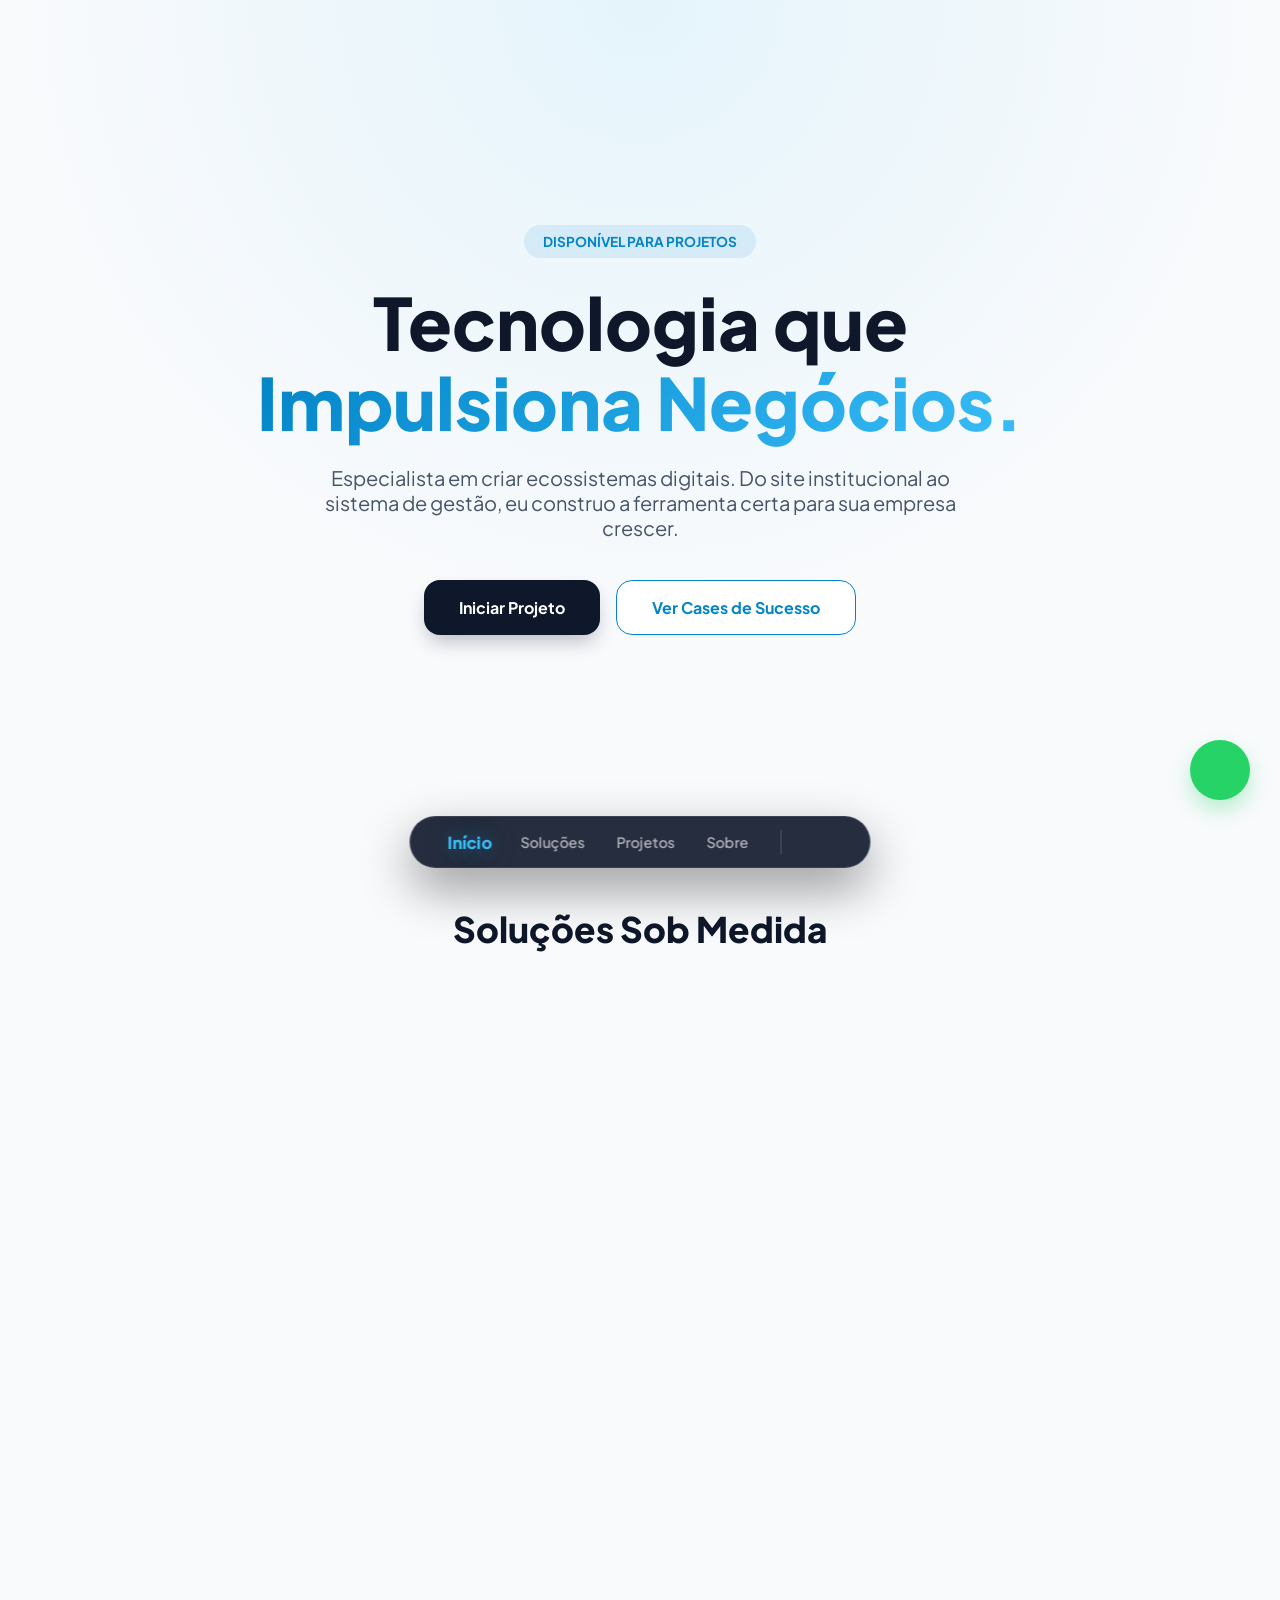
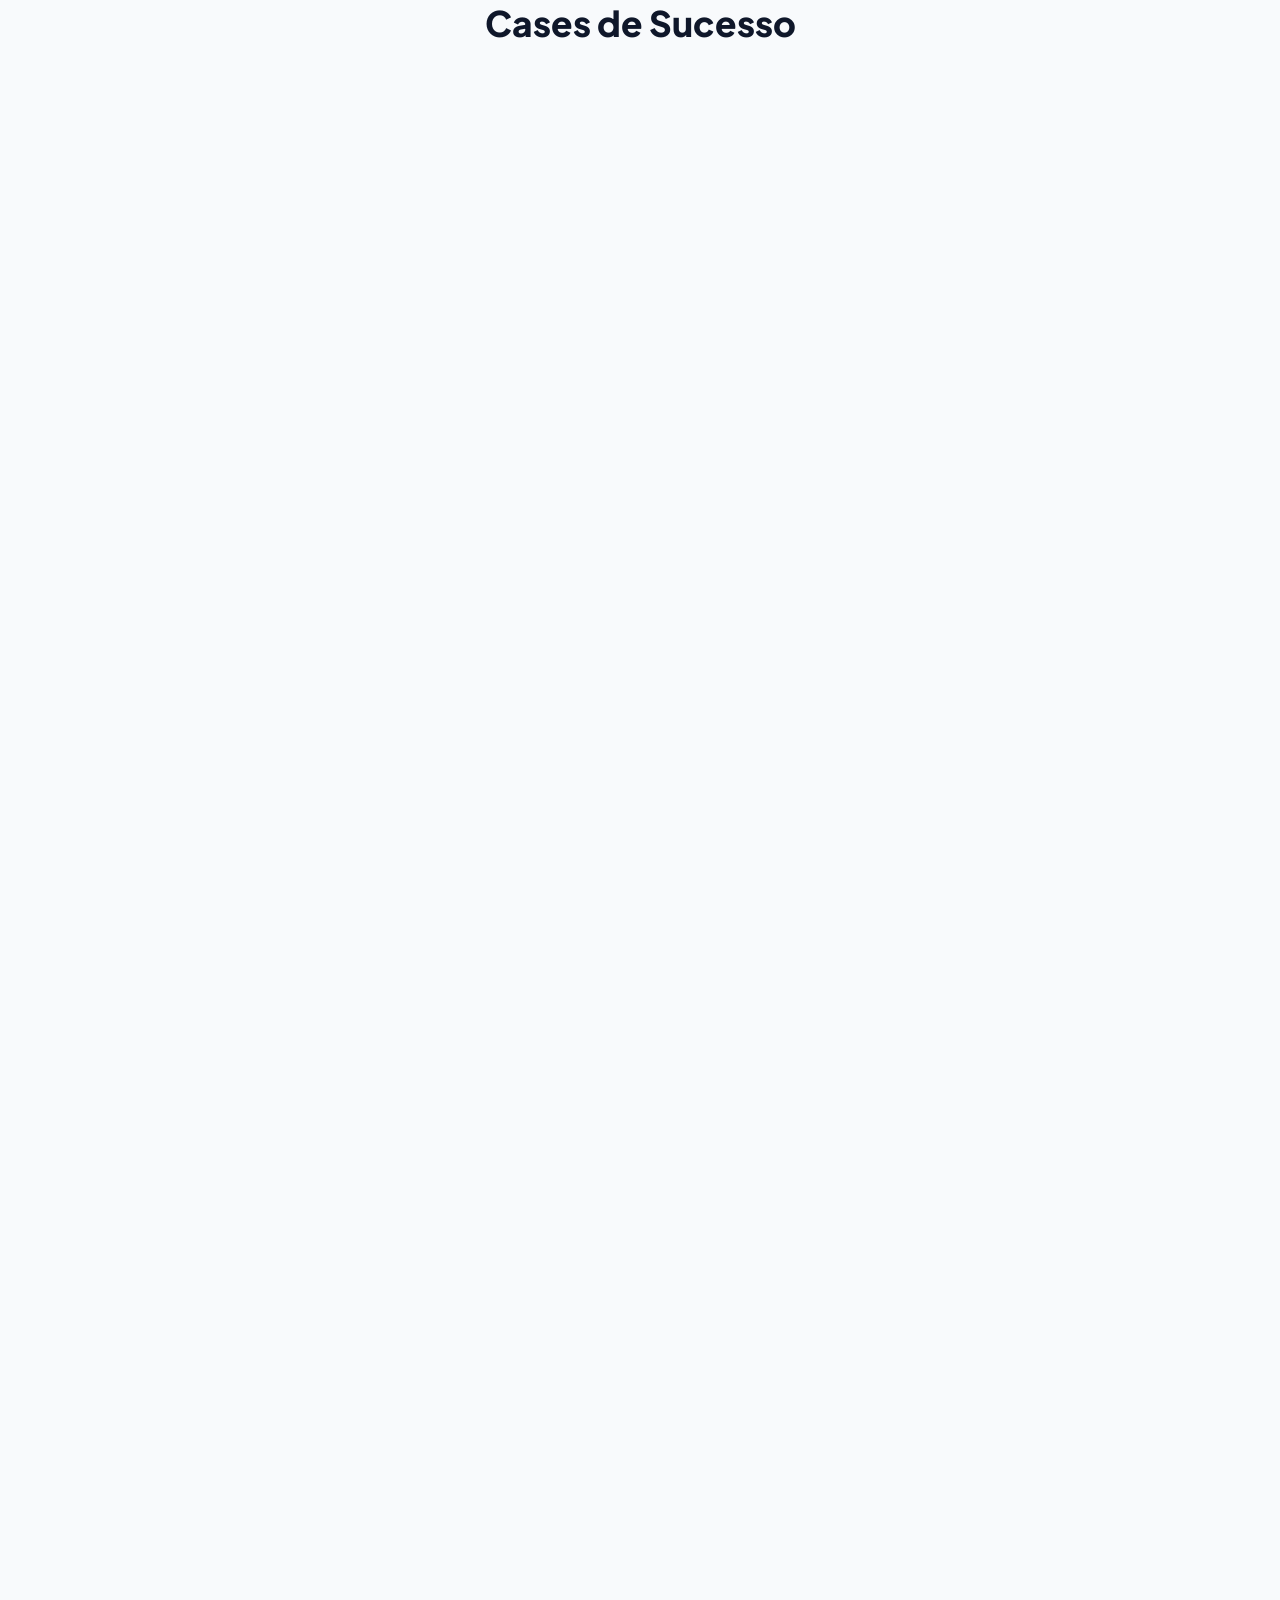
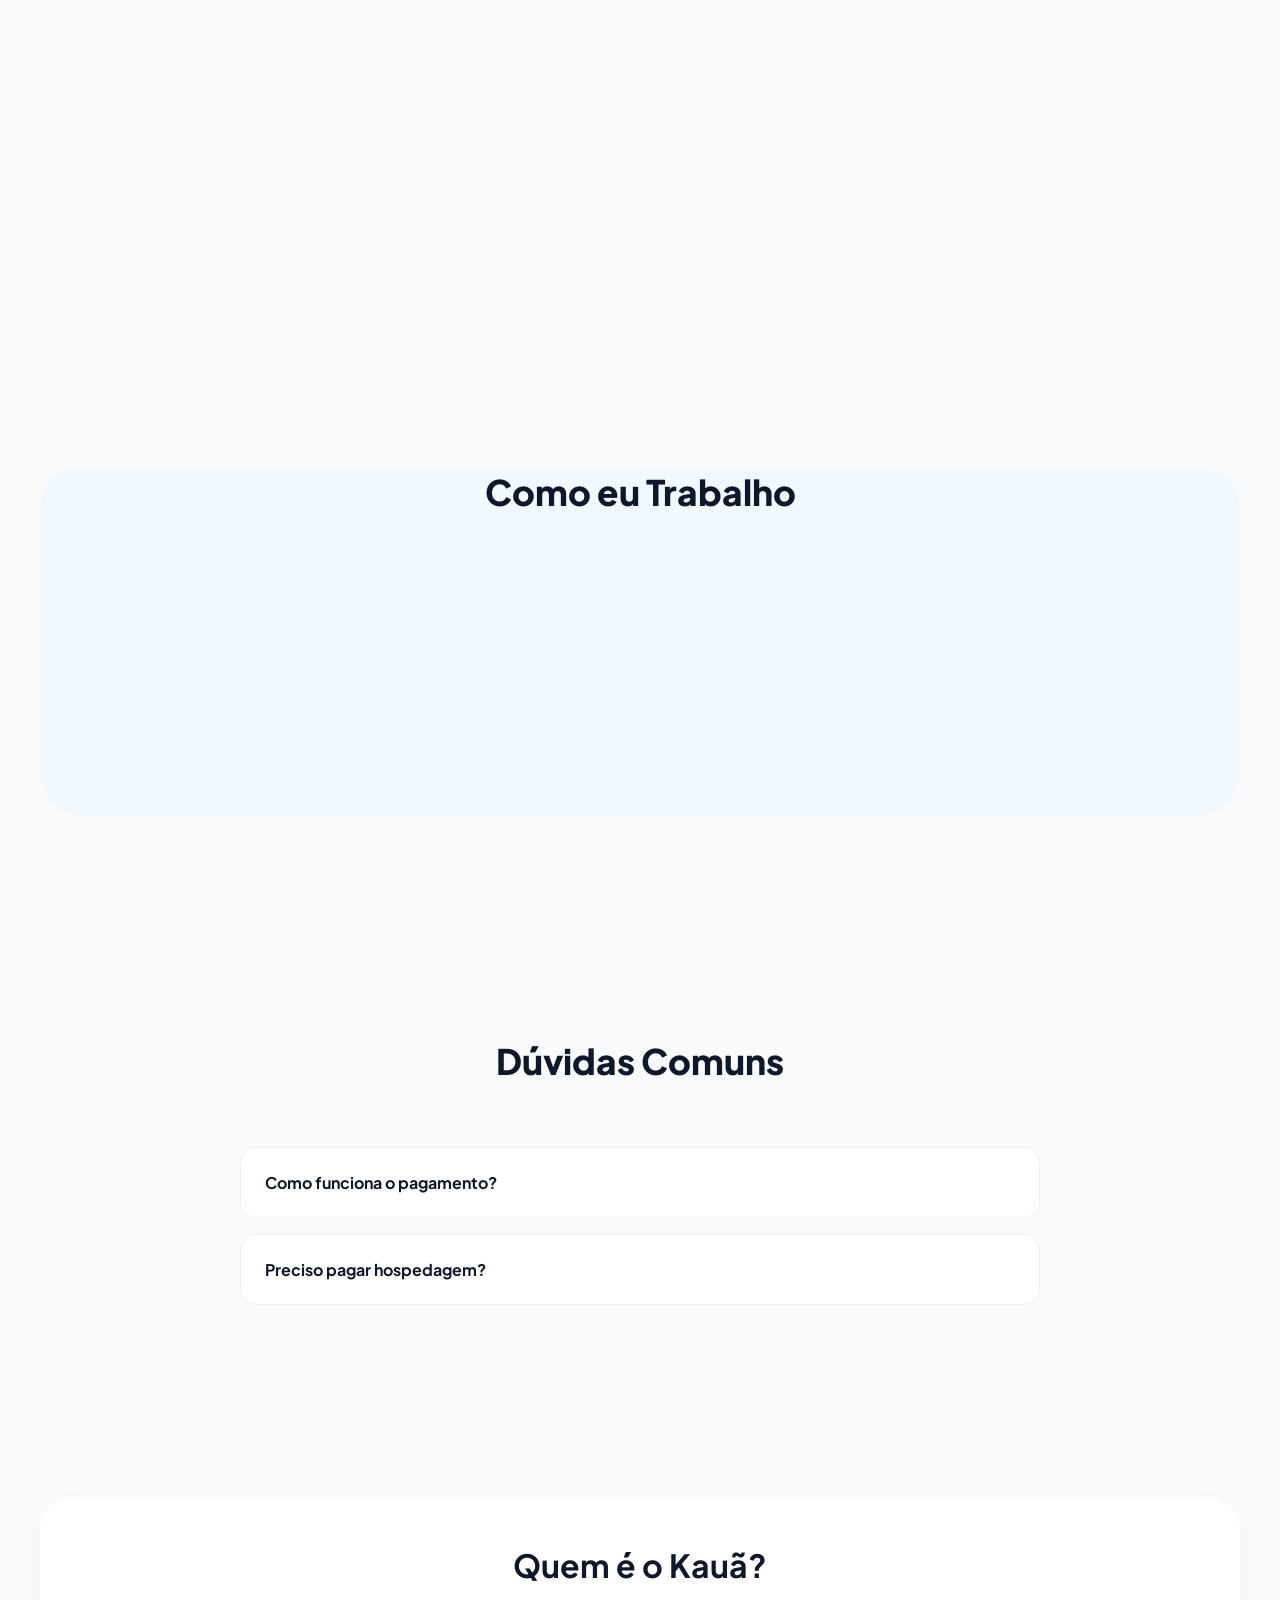
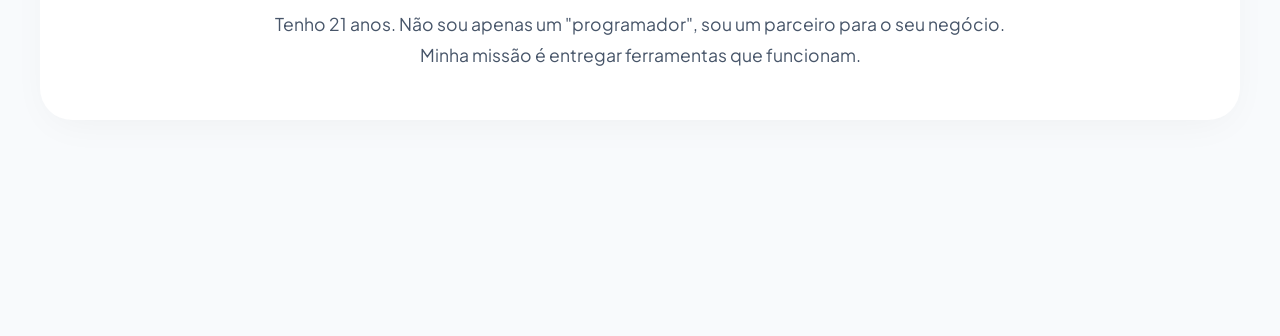
==== index.html @ 6e7abf52 "Add files via upload" ====
<!DOCTYPE html>
<html lang="pt-br">
<head>
    <meta charset="UTF-8">
    <meta name="viewport" content="width=device-width, initial-scale=1.0, maximum-scale=1.0, user-scalable=no">
    <meta name="robots" content="noindex, nofollow">
    <title>Kauã Alves | Soluções Digitais</title>
    
    <link rel="icon" href='data:image/svg+xml,<svg xmlns="http://www.w3.org/2000/svg" viewBox="0 0 100 100"><rect width="100" height="100" rx="20" fill="%230284c7"/><text x="50" y="50" dy=".35em" text-anchor="middle" font-family="sans-serif" font-weight="800" font-size="70" fill="white">K</text></svg>'>
    
    <link rel="preconnect" href="https://fonts.googleapis.com">
    <link rel="preconnect" href="https://fonts.gstatic.com" crossorigin>
    <link href="https://fonts.googleapis.com/css2?family=Plus+Jakarta+Sans:wght@400;500;600;700;800&display=swap" rel="stylesheet">
    
    <script src="https://unpkg.com/lucide@latest"></script>
    <link href="https://unpkg.com/aos@2.3.1/dist/aos.css" rel="stylesheet">
    <script src="https://cdn.jsdelivr.net/npm/sweetalert2@11"></script>

    <style>
        :root {
            /* Cores */
            --primary: #0284c7;       
            --primary-hover: #0369a1;
            --accent: #38bdf8;        
            --dark: #0f172a;          
            --text-body: #475569;     
            --bg-body: #f8fafc;
            --white: #ffffff;
            
            /* UI */
            --radius-xl: 32px;
            --radius-lg: 24px;
            --radius-md: 16px;
            
            /* Efeitos */
            --shadow-card: 0 10px 40px -10px rgba(2, 132, 199, 0.08);
            --ease-elastic: cubic-bezier(0.34, 1.56, 0.64, 1);
        }

        /* Fixes Globais */
        div:where(.swal2-container) { z-index: 99999 !important; }
        .modal-overlay { z-index: 9999 !important; }
        * { margin: 0; padding: 0; box-sizing: border-box; -webkit-tap-highlight-color: transparent; font-family: 'Plus Jakarta Sans', sans-serif; }
        html { scroll-behavior: smooth; font-size: 16px; }
        body { background-color: var(--bg-body); color: var(--dark); overflow-x: hidden; padding-bottom: 120px; }

        /* --- DOCK MENU (DESKTOP) --- */
        .nav-dock {
            position: fixed; bottom: 2rem; left: 50%; transform: translateX(-50%);
            background: rgba(15, 23, 42, 0.9); backdrop-filter: blur(20px);
            padding: 0.8rem 2.5rem; border-radius: 100px;
            display: flex; gap: 2rem; align-items: center;
            box-shadow: 0 20px 50px rgba(0,0,0,0.4);
            z-index: 1000; border: 1px solid rgba(255,255,255,0.1);
            transition: all 0.3s ease;
        }
        .nav-group { display: flex; align-items: center; gap: 2rem; }
        
        /* Grupo de Links (Desktop) */
        .nav-links-group { display: flex; gap: 2rem; }

        .nav-divider { width: 1px; height: 24px; background: rgba(255,255,255,0.2); }
        
        .nav-item {
            color: rgba(255,255,255,0.6); text-decoration: none; font-weight: 600; font-size: 0.9rem;
            display: flex; flex-direction: column; align-items: center; justify-content: center;
            transition: all 0.4s var(--ease-elastic); cursor: pointer;
        }
        .nav-item.active { color: var(--accent); }
        .nav-item.active span { transform: scale(1.15); font-weight: 800; text-shadow: 0 0 20px rgba(56, 189, 248, 0.5); }
        
        .nav-icon { display: none; margin-bottom: 4px; }
        .nav-text { display: block; }
        .nav-social-group { display: flex; gap: 1rem; }

        .nav-social { font-size: 1.2rem; color: rgba(255,255,255,0.8); transition: 0.3s; display: flex; }
        .nav-social:hover { color: white; transform: translateY(-3px); }

        /* --- HERO --- */
        .hero { 
            min-height: 90vh; display: flex; flex-direction: column; justify-content: center; align-items: center; text-align: center; 
            padding: 100px 2rem 50px; background: radial-gradient(circle at 50% 0%, rgba(56, 189, 248, 0.1) 0%, transparent 60%);
        }
        .hero h1 { font-size: clamp(2.5rem, 6vw, 4.5rem); line-height: 1.1; margin-bottom: 1.5rem; color: var(--dark); font-weight: 800; }
        .hero h1 span { background: linear-gradient(135deg, var(--primary), var(--accent)); -webkit-background-clip: text; -webkit-text-fill-color: transparent; }
        .hero p { font-size: 1.25rem; color: var(--text-body); max-width: 650px; margin: 0 auto 2.5rem; }

        /* --- BOTÕES --- */
        .btn { display: inline-flex; align-items: center; justify-content: center; gap: 10px; padding: 1rem 2.2rem; border-radius: 16px; font-weight: 700; text-decoration: none; transition: all 0.3s var(--ease-elastic); border: none; cursor: pointer; font-size: 1rem; }
        .btn:active { transform: scale(0.95); }
        .btn-primary { background: var(--dark); color: white; box-shadow: 0 10px 20px -5px rgba(15, 23, 42, 0.3); }
        .btn-primary:hover { transform: translateY(-5px); background: #1e293b; }
        .btn-glass { background: white; border: 1px solid var(--primary); color: var(--primary); }
        .btn-glass:hover { background: rgba(2, 132, 199, 0.05); transform: translateY(-5px); }
        .btn-outline { border: 2px solid #e2e8f0; background: transparent; color: var(--text-body); }
        .btn-outline:hover { border-color: var(--primary); color: var(--primary); }
        .btn-full { width: 100%; }

        /* --- LAYOUT --- */
        .container { max-width: 1200px; margin: 0 auto; padding: 0 1.5rem; }
        .section-padding { padding: 6rem 0; }
        .section-title { text-align: center; margin-bottom: 4rem; font-size: 2.2rem; font-weight: 800; color: var(--dark); }

        /* --- CARDS SOLUÇÕES --- */
        .services-grid { display: grid; grid-template-columns: 1fr; gap: 2rem; }
        @media (min-width: 768px) { .services-grid { grid-template-columns: 1fr 1fr; gap: 2.5rem; } }
        .service-card { 
            background: white; padding: 3rem; border-radius: var(--radius-xl); border: 1px solid rgba(0,0,0,0.05); 
            position: relative; overflow: hidden; transition: all 0.4s ease; 
            display: flex; flex-direction: column; height: 100%;
        }
        .service-card:hover { transform: translateY(-10px); box-shadow: var(--shadow-card); border-color: rgba(2, 132, 199, 0.2); }
        .service-icon { width: 70px; height: 70px; background: #f0f9ff; border-radius: 20px; display: flex; align-items: center; justify-content: center; color: var(--primary); margin-bottom: 2rem; }
        .service-card h3 { font-size: 1.6rem; margin-bottom: 1rem; font-weight: 800; }
        .service-card p { color: var(--text-body); line-height: 1.6; margin-bottom: 2.5rem; flex: 1; }
        .service-card .btn { margin-top: auto; }

        /* --- CASES --- */
        .projects-wrapper { display: grid; grid-template-columns: repeat(2, 1fr); gap: 2.5rem; }
        .project-card { background: white; border-radius: var(--radius-lg); overflow: hidden; border: 1px solid rgba(0,0,0,0.05); display: flex; flex-direction: column; transition: 0.3s; height: 100%; }
        .project-card:hover { transform: translateY(-8px); box-shadow: var(--shadow-card); }
        .project-img { height: 280px; width: 100%; object-fit: cover; }
        .project-content { padding: 2.5rem; flex: 1; display: flex; flex-direction: column; }
        .project-category { font-size: 0.75rem; font-weight: 800; text-transform: uppercase; color: var(--primary); margin-bottom: 0.5rem; }
        .project-title { font-size: 1.5rem; font-weight: 700; margin-bottom: 0.8rem; }
        .project-desc { color: var(--text-body); margin-bottom: 2rem; flex: 1; }
        .swipe-hint { display: none; text-align: center; margin-top: 1rem; color: #94a3b8; font-size: 0.9rem; }

        /* --- PROCESSO --- */
        .process-bg { background: #f0f9ff; border-radius: 40px; margin: 2rem auto; width: 100%; }
        .process-steps { display: flex; gap: 3rem; justify-content: center; flex-wrap: wrap; text-align: center; padding: 3rem 1.5rem; }
        .step-item { flex: 1; min-width: 250px; max-width: 300px; padding: 1rem; position: relative; }
        .step-number { font-size: 4rem; font-weight: 900; color: rgba(2, 132, 199, 0.15); line-height: 1; margin-bottom: -1.5rem; position: relative; z-index: 0; }
        .step-content { position: relative; z-index: 1; }
        .step-content h4 { font-size: 1.4rem; font-weight: 700; margin-bottom: 0.5rem; color: var(--dark); }
        .step-content p { color: var(--text-body); font-size: 1rem; line-height: 1.5; }

        /* --- FAQ --- */
        .faq-grid { max-width: 800px; margin: 0 auto; display: grid; gap: 1rem; }
        .faq-item { background: white; border-radius: 16px; padding: 1.5rem; border: 1px solid rgba(0,0,0,0.05); cursor: pointer; transition: 0.3s; }
        .faq-item:hover { border-color: var(--primary); }
        .faq-answer { display: none; margin-top: 1rem; padding-top: 1rem; border-top: 1px solid #f1f5f9; color: var(--text-body); }
        .faq-item.active .faq-answer { display: block; animation: slideDown 0.3s ease; }
        @keyframes slideDown { from { opacity: 0; transform: translateY(-10px); } to { opacity: 1; transform: translateY(0); } }

        /* Whatsapp Float */
        .whatsapp-float { position: fixed; bottom: 100px; right: 30px; background: #25D366; color: white; width: 60px; height: 60px; border-radius: 50%; display: flex; align-items: center; justify-content: center; box-shadow: 0 10px 20px rgba(37, 211, 102, 0.3); z-index: 900; transition: transform 0.3s var(--ease-elastic); }
        .whatsapp-float:hover { transform: scale(1.1); }

        /* --- MODAL WIZARD --- */
        .modal-overlay { position: fixed; top: 0; left: 0; width: 100%; height: 100%; background: rgba(15, 23, 42, 0.85); backdrop-filter: blur(12px); display: none; align-items: center; justify-content: center; opacity: 0; transition: 0.3s; }
        .modal-overlay.active { opacity: 1; }
        .wizard-box { background: white; width: 95%; max-width: 750px; border-radius: 32px; max-height: 90vh; overflow-y: auto; transform: translateY(30px); transition: 0.4s var(--ease-elastic); display: flex; flex-direction: column; box-shadow: var(--shadow-modal); }
        .modal-overlay.active .wizard-box { transform: translateY(0); }
        .wizard-header { padding: 2rem 3rem 1rem; display: flex; justify-content: space-between; align-items: center; }
        .progress-indicator { display: flex; gap: 8px; }
        .progress-dot { width: 10px; height: 10px; border-radius: 50%; background: #e2e8f0; transition: 0.3s; }
        .progress-dot.active { background: var(--primary); transform: scale(1.3); }
        .close-btn { cursor: pointer; color: var(--text-body); transition: 0.3s; width: 40px; height: 40px; display: flex; align-items: center; justify-content: center; border-radius: 50%; background: #f8fafc; }
        .close-btn:hover { background: #fee2e2; color: #ef4444; transform: rotate(90deg); }
        .wizard-body { padding: 1rem 3rem 3rem; flex: 1; text-align: center; }
        .step-icon-wrapper { width: 90px; height: 90px; background: #f0f9ff; border-radius: 50%; display: flex; align-items: center; justify-content: center; color: var(--primary); margin: 0 auto 1.5rem; }
        .step-title { font-size: 2rem; font-weight: 800; margin-bottom: 0.8rem; color: var(--dark); letter-spacing: -0.02em; }
        .step-subtitle { color: var(--text-body); margin-bottom: 2.5rem; font-size: 1.1rem; max-width: 400px; margin-left: auto; margin-right: auto; }
        .options-grid { display: grid; grid-template-columns: repeat(2, 1fr); gap: 1rem; text-align: left; }
        @media(min-width: 600px) { .options-grid { grid-template-columns: repeat(4, 1fr); } }
        .option-card { border: 2px solid var(--border); border-radius: 20px; padding: 1.5rem 1rem; cursor: pointer; transition: 0.3s; background: white; display: flex; flex-direction: column; align-items: center; gap: 12px; }
        .option-card:hover { border-color: var(--accent); transform: translateY(-5px); box-shadow: 0 10px 20px rgba(0,0,0,0.05); }
        .option-card.selected { border-color: var(--primary); background: #f0f9ff; color: var(--primary); }
        .option-card span { font-size: 0.9rem; font-weight: 700; }
        #otherInputContainer { animation: fadeIn 0.3s ease; }
        @keyframes fadeIn { from { opacity: 0; transform: translateY(-10px); } to { opacity: 1; transform: translateY(0); } }
        .form-input { width: 100%; padding: 1.2rem 1.5rem; border: 2px solid var(--border); border-radius: 16px; font-size: 1.1rem; margin-bottom: 1.2rem; outline: none; transition: 0.3s; }
        .form-input:focus { border-color: var(--primary); box-shadow: 0 0 0 4px rgba(2, 132, 199, 0.1); }
        .summary-card { background: #f8fafc; border: 1px solid var(--border); border-radius: 24px; padding: 2.5rem; text-align: left; margin-bottom: 2.5rem; }
        .summary-row { display: flex; justify-content: space-between; margin-bottom: 1rem; font-size: 1.05rem; border-bottom: 1px solid #e2e8f0; padding-bottom: 0.8rem; }
        .summary-row:last-child { border: none; margin: 0; padding: 0; }
        .summary-row strong { color: var(--dark); }
        .summary-row span { color: var(--primary); font-weight: 700; }

        /* --- MOBILE MENU FIX (DISTRIBUIÇÃO TOTAL) --- */
        @media (max-width: 768px) {
            .nav-dock { 
                width: 95%; max-width: 450px; /* Largura maior para caber tudo */
                bottom: 1.5rem; left: 50%; transform: translateX(-50%);
                border-radius: 100px; padding: 0.8rem 1.5rem; 
                background: rgba(15, 23, 42, 0.95); border: 1px solid rgba(255,255,255,0.1);
                /* Ajuste principal */
                display: flex; align-items: center; justify-content: space-between; 
            }
            
            /* Remove gap padrão */
            .nav-group { gap: 0; }

            /* Grupo de Links: Ocupa o máximo possível */
            .nav-links-group { 
                display: flex; gap: 0; flex: 1; 
                justify-content: space-between; /* Distribui links igualmente */
                margin-right: 1.5rem; /* Espaço para a divisória */
            }
            
            /* Divisória: Agora visível e menor */
            .nav-divider { display: block; height: 20px; background: rgba(255,255,255,0.15); margin-right: 1rem; }
            
            /* Redes Sociais: Visíveis */
            .nav-social-group { display: flex; gap: 1rem; }
            
            /* Ícones Mobile */
            .nav-icon { display: block !important; font-size: 1.2rem; margin-bottom: 2px; }
            .nav-text { font-size: 0.6rem; transform: none !important; font-weight: 500; letter-spacing: -0.3px; }
            
            /* Ajuste de cor */
            .nav-item { color: rgba(255,255,255,0.5); }
            .nav-item.active { color: var(--accent); }
            .nav-social { font-size: 1.2rem; color: rgba(255,255,255,0.7); }

            .projects-wrapper { display: flex; overflow-x: auto; scroll-snap-type: x mandatory; gap: 1rem; padding-bottom: 2rem; grid-template-columns: none; margin-right: -1.5rem; padding-right: 1.5rem; }
            .project-card { min-width: 85vw; scroll-snap-align: center; }
            .swipe-hint { display: block; }
            .whatsapp-float { bottom: 90px; right: 20px; }
            .wizard-box { width: 100%; height: 100%; max-height: 100vh; border-radius: 0; transform: none; }
            .wizard-header { padding: 1.5rem; }
            .wizard-body { padding: 1.5rem; }
            .step-title { font-size: 1.6rem; }
            .options-grid { grid-template-columns: repeat(2, 1fr); }
        }
    </style>
</head>
<body>

    <nav class="nav-dock">
        
        <div class="nav-links-group">
            <a href="#inicio" class="nav-item active" data-target="inicio">
                <i data-lucide="home" class="nav-icon"></i><span class="nav-text">Início</span>
            </a>
            <a href="#solucoes" class="nav-item" data-target="solucoes">
                <i data-lucide="zap" class="nav-icon"></i><span class="nav-text">Soluções</span>
            </a>
            <a href="#cases" class="nav-item" data-target="cases">
                <i data-lucide="folder-open" class="nav-icon"></i><span class="nav-text">Projetos</span>
            </a>
            <a href="#sobre" class="nav-item" data-target="sobre">
                <i data-lucide="user" class="nav-icon"></i><span class="nav-text">Sobre</span>
            </a>
        </div>

        <div class="nav-divider"></div>

        <div class="nav-social-group">
            <a href="https://github.com/KauaAlvs" target="_blank" class="nav-social"><i data-lucide="github"></i></a>
            <a href="https://linkedin.com/in/kaua-alves-silva" target="_blank" class="nav-social"><i data-lucide="linkedin"></i></a>
        </div>

    </nav>

    <section id="inicio" class="hero">
        <div style="background: rgba(2, 132, 199, 0.1); color: var(--primary); padding: 0.5rem 1.2rem; border-radius: 50px; font-weight: 700; font-size: 0.85rem; margin-bottom: 1.5rem; text-transform: uppercase;">
            Disponível para Projetos
        </div>
        <h1>Tecnologia que <br><span>Impulsiona Negócios.</span></h1>
        <p>Especialista em criar ecossistemas digitais. Do site institucional ao sistema de gestão, eu construo a ferramenta certa para sua empresa crescer.</p>
        <div style="display: flex; gap: 1rem; flex-wrap: wrap; justify-content: center;">
            <button onclick="openWizard()" class="btn btn-primary">Iniciar Projeto</button>
            <a href="#cases" class="btn btn-glass">Ver Cases de Sucesso</a>
        </div>
    </section>

    <section id="solucoes" class="section-padding container">
        <div class="section-title">Soluções Sob Medida</div>
        <div class="services-grid">
            <div class="service-card" data-aos="fade-right">
                <div class="service-icon"><i data-lucide="globe" size="32"></i></div>
                <h3>Presença Digital (Sites)</h3>
                <p>Sites modernos que carregam rápido, aparecem no Google e transformam visitantes em clientes.</p>
                <button onclick="openWizard('site')" class="btn btn-primary btn-full">Quero um Site</button>
            </div>
            <div class="service-card" data-aos="fade-left">
                <div class="service-icon"><i data-lucide="database" size="32"></i></div>
                <h3>Sistemas de Gestão</h3>
                <p>Ferramentas internas para organizar sua empresa. Controle financeiro, intranet e automação.</p>
                <button onclick="openWizard('sistema')" class="btn btn-primary btn-full">Quero um Sistema</button>
            </div>
        </div>
    </section>

    <section id="cases" class="section-padding container">
        <div class="section-title">Cases de Sucesso</div>
        <div class="projects-wrapper">
            <div class="project-card" data-aos="fade-up">
                <img src="https://placehold.co/600x400/0284c7/FFF?text=Papa+Mike+CRM" class="project-img">
                <div class="project-content">
                    <span class="project-category">Gestão</span>
                    <h3 class="project-title">Ecossistema Papa Mike</h3>
                    <p class="project-desc">Sistema completo que unificou o Marketing, Vendas e Financeiro da escola.</p>
                    <a href="https://papamike.com.br" target="_blank" class="btn btn-outline btn-full">Ver Resultado</a>
                </div>
            </div>
            <div class="project-card" data-aos="fade-up" data-aos-delay="100">
                <img src="https://placehold.co/600x400/38bdf8/FFF?text=Portal+APIT" class="project-img">
                <div class="project-content">
                    <span class="project-category">Web</span>
                    <h3 class="project-title">APIT Jovem Aprendiz</h3>
                    <p class="project-desc">Portal de empregabilidade para gestão de vagas e currículos.</p>
                    <a href="https://apitaprendiz.org.br" target="_blank" class="btn btn-outline btn-full">Ver Resultado</a>
                </div>
            </div>
            <div class="project-card" data-aos="fade-up" data-aos-delay="200">
                <img src="https://placehold.co/600x400/10b981/FFF?text=Saúde+Web" class="project-img">
                <div class="project-content">
                    <span class="project-category">Institucional</span>
                    <h3 class="project-title">Papa Mike Saúde</h3>
                    <p class="project-desc">Site focado em trazer novos profissionais para área da saúde.</p>
                    <a href="https://papamikesaude.com.br" target="_blank" class="btn btn-outline btn-full">Ver Resultado</a>
                </div>
            </div>
            <div class="project-card" data-aos="fade-up" data-aos-delay="300">
                <img src="https://placehold.co/600x400/f59e0b/FFF?text=Landing+Page" class="project-img">
                <div class="project-content">
                    <span class="project-category">Vendas</span>
                    <h3 class="project-title">Matrículas Kids</h3>
                    <p class="project-desc">Página de alta conversão para aumentar matrículas escolares.</p>
                    <a href="https://lpkids.papamike.com.br" target="_blank" class="btn btn-outline btn-full">Ver Resultado</a>
                </div>
            </div>
            <div class="project-card" data-aos="fade-up" data-aos-delay="300">
                <img src="https://placehold.co/600x400/000000/FFF?text=E-commerce" class="project-img">
                <div class="project-content">
                    <span class="project-category">Vendas</span>
                    <h3 class="project-title">E-commerce</h3>
                    <p class="project-desc">Loja dedicada na venda de produtos. Tenha total controle da sua loja, painel administrador avançado. </p>
                    <a href="https://loja-futuro.vercel.app/" target="_blank" class="btn btn-outline btn-full">Ver Resultado</a>
                </div>
            </div>
            <div class="project-card" data-aos="fade-up" data-aos-delay="300">
                <img src="imagens/intranet.png" class="project-img">
                <div class="project-content">
                    <span class="project-category">Interno</span>
                    <h3 class="project-title">Intranet</h3>
                    <p class="project-desc">Sistema web dedicado na empresa, avisos, cardápio, documentos, eventos e mais! </p>
                    <a class="btn btn-outline btn-full">🚫Acesso Restrito</a>
                </div>
            </div>
        </div>
        <p class="swipe-hint"><i data-lucide="arrow-right" style="vertical-align: middle; width: 16px;"></i> Deslize para ver mais</p>
    </section>

    <section class="section-padding container">
        <div class="process-bg">
            <div class="section-title" style="margin-bottom: 3rem;">Como eu Trabalho</div>
            <div class="process-steps">
                <div class="step-item" data-aos="fade-up">
                    <div class="step-number">01</div>
                    <div class="step-content">
                        <h4>Entendimento</h4>
                        <p>Conversamos para entender o que seu negócio realmente precisa.</p>
                    </div>
                </div>
                <div class="step-item" data-aos="fade-up" data-aos-delay="100">
                    <div class="step-number">02</div>
                    <div class="step-content">
                        <h4>Produção</h4>
                        <p>Desenvolvo o projeto com foco em design e segurança.</p>
                    </div>
                </div>
                <div class="step-item" data-aos="fade-up" data-aos-delay="200">
                    <div class="step-number">03</div>
                    <div class="step-content">
                        <h4>Entrega</h4>
                        <p>Seu site vai ao ar pronto para receber clientes.</p>
                    </div>
                </div>
            </div>
        </div>
    </section>

    <section class="section-padding container">
        <div class="section-title">Dúvidas Comuns</div>
        <div class="faq-grid">
            <div class="faq-item" onclick="toggleFaq(this)">
                <div style="display: flex; justify-content: space-between; font-weight: 700;">Como funciona o pagamento? <i data-lucide="chevron-down"></i></div>
                <div class="faq-answer">Trabalho com um valor único de produção. Taxas de manutenção são cobradas apenas se você precisar.</div>
            </div>
            <div class="faq-item" onclick="toggleFaq(this)">
                <div style="display: flex; justify-content: space-between; font-weight: 700;">Preciso pagar hospedagem? <i data-lucide="chevron-down"></i></div>
                <div class="faq-answer">A Hospedagem e o Domínio já estão inclusos no orçamento inicial. Tudo configurado para você.</div>
            </div>
        </div>
    </section>

    <section id="sobre" class="section-padding container" style="text-align: center;">
        <div style="background: white; padding: 3rem; border-radius: 32px; box-shadow: 0 10px 40px -10px rgba(0,0,0,0.05);">
            <h2 style="font-size: 2rem; margin-bottom: 1.5rem;">Quem é o Kauã?</h2>
            <p style="font-size: 1.1rem; line-height: 1.8; color: #475569; max-width: 800px; margin: 0 auto;">
                Tenho <span id="ageDisplay">21</span> anos. Não sou apenas um "programador", sou um parceiro para o seu negócio. <br>Minha missão é entregar ferramentas que funcionam.
            </p>
        </div>
    </section>

    <a href="#" onclick="openWhatsappDirect()" class="whatsapp-float"><i data-lucide="message-circle" size="30"></i></a>
    
    <div id="leadModal" class="modal-overlay">
        <div class="wizard-box">
            
            <div class="wizard-header">
                <div class="progress-indicator">
                    <div class="progress-dot active" id="dot1"></div>
                    <div class="progress-dot" id="dot2"></div>
                    <div class="progress-dot" id="dot3"></div>
                    <div class="progress-dot" id="dot4"></div>
                </div>
                <div class="close-btn" onclick="closeModal()"><i data-lucide="x"></i></div>
            </div>

            <div class="wizard-body">
                
                <div id="step1" style="display: block;">
                    <div class="step-icon-wrapper">
                        <i data-lucide="rocket" size="40"></i>
                    </div>
                    <h2 class="step-title">Vamos começar?</h2>
                    <p class="step-subtitle">Responda algumas perguntas rápidas para eu entender seu projeto.</p>
                    <button onclick="nextStep()" class="btn btn-primary btn-full" style="padding: 1.2rem;">Iniciar agora</button>
                </div>

                <div id="step2" style="display: none;">
                    <h2 class="step-title">O que você precisa?</h2>
                    <p class="step-subtitle">Escolha a categoria que melhor se encaixa.</p>
                    
                    <div class="options-grid">
                        <div class="option-card" onclick="selectOption('Landing Page')"><i data-lucide="layout"></i><span>Landing Page</span></div>
                        <div class="option-card" onclick="selectOption('Site Institucional')"><i data-lucide="globe"></i><span>Site</span></div>
                        <div class="option-card" onclick="selectOption('E-commerce')"><i data-lucide="shopping-bag"></i><span>Loja Virtual</span></div>
                        <div class="option-card" onclick="selectOption('Sistema Web')"><i data-lucide="monitor"></i><span>Sistema</span></div>
                        <div class="option-card" onclick="selectOption('App Mobile')"><i data-lucide="smartphone"></i><span>App</span></div>
                        <div class="option-card" onclick="selectOption('Blog/Portal')"><i data-lucide="file-text"></i><span>Blog</span></div>
                        <div class="option-card" onclick="selectOption('API/Integração')"><i data-lucide="server"></i><span>API</span></div>
                        <div class="option-card" onclick="selectOption('Outro')"><i data-lucide="plus-circle"></i><span>Outro</span></div>
                    </div>

                    <div id="otherInputContainer" style="display: none; margin-top: 2rem; text-align: left;">
                        <label style="font-weight: 700; color: var(--dark); display: block; margin-bottom: 0.5rem;">Qual seria o projeto?</label>
                        <div style="display: flex; gap: 10px;">
                            <input type="text" id="otherInput" class="form-input" placeholder="Ex: Bot de Discord, Automação..." style="margin-bottom: 0;">
                            <button onclick="confirmOther()" class="btn btn-primary" style="padding: 0 2rem;">Ok</button>
                        </div>
                    </div>
                </div>

                <div id="step3" style="display: none;">
                    <div class="step-icon-wrapper">
                        <i data-lucide="user" size="40"></i>
                    </div>
                    <h2 class="step-title">Seus Dados</h2>
                    <p class="step-subtitle">Para onde devo enviar o orçamento?</p>
                    
                    <input type="text" id="inputName" class="form-input" placeholder="Seu Nome Completo">
                    <input type="text" id="inputContact" class="form-input" placeholder="WhatsApp (com DDD)">
                    
                    <div style="display: flex; gap: 1rem; margin-top: 1rem;">
                        <button onclick="prevStep()" class="btn btn-outline" style="flex: 1;">Voltar</button>
                        <button onclick="validateAndNext()" class="btn btn-primary" style="flex: 2;">Ver Resumo</button>
                    </div>
                </div>

                <div id="step4" style="display: none;">
                    <div class="step-icon-wrapper" style="background: #ecfdf5; color: #10b981;">
                        <i data-lucide="check-circle" size="40"></i>
                    </div>
                    <h2 class="step-title">Tudo pronto!</h2>
                    <p class="step-subtitle">Confira se está tudo certo antes de enviar.</p>

                    <div class="summary-card">
                        <div class="summary-row"><strong>Projeto:</strong> <span id="summaryType">...</span></div>
                        <div class="summary-row"><strong>Nome:</strong> <span id="summaryName">...</span></div>
                        <div class="summary-row"><strong>Contato:</strong> <span id="summaryContact">...</span></div>
                    </div>

                    <div style="display: flex; gap: 1rem;">
                        <button onclick="prevStep()" class="btn btn-outline" style="flex: 1;">Corrigir</button>
                        <button onclick="finishOrder()" class="btn btn-primary" style="flex: 2;">Enviar no WhatsApp</button>
                    </div>
                </div>

            </div>
        </div>
    </div>

    <script src="https://unpkg.com/aos@2.3.1/dist/aos.js"></script>
    <script>
        lucide.createIcons();
        AOS.init();
        document.getElementById('ageDisplay').innerText = new Date().getFullYear() - 2004;

        function toggleFaq(el) { el.classList.toggle('active'); }

        // --- WIZARD LOGIC ---
        let currentStep = 1;
        let selectedOption = '';

        function openWizard(preSelect) {
            document.getElementById('leadModal').style.display = 'flex';
            setTimeout(() => document.getElementById('leadModal').classList.add('active'), 10);
            
            // Resetar
            document.getElementById('otherInputContainer').style.display = 'none';
            document.getElementById('otherInput').value = '';
            document.querySelectorAll('.option-card').forEach(el => el.classList.remove('selected'));
            
            currentStep = 1; updateUI();
        }

        function closeModal() {
            document.getElementById('leadModal').classList.remove('active');
            setTimeout(() => document.getElementById('leadModal').style.display = 'none', 300);
        }

        function selectOption(opt) {
            document.querySelectorAll('.option-card').forEach(el => el.classList.remove('selected'));
            event.currentTarget.classList.add('selected');
            
            const otherContainer = document.getElementById('otherInputContainer');
            
            if (opt === 'Outro') {
                otherContainer.style.display = 'block';
                document.getElementById('otherInput').focus();
            } else {
                otherContainer.style.display = 'none';
                selectedOption = opt;
                setTimeout(nextStep, 250);
            }
        }

        function confirmOther() {
            const val = document.getElementById('otherInput').value;
            if(!val) {
                Swal.fire({
                    title: 'Atenção',
                    text: 'Por favor, descreva qual seria o projeto.',
                    icon: 'warning',
                    confirmButtonColor: '#0284c7'
                });
                return;
            }
            selectedOption = val;
            nextStep();
        }

        function validateAndNext() {
            const name = document.getElementById('inputName').value;
            const contact = document.getElementById('inputContact').value;
            
            if(!name || !contact) {
                Swal.fire({
                    title: 'Ops!',
                    text: 'Preencha seu nome e contato para continuarmos.',
                    icon: 'warning',
                    confirmButtonColor: '#0284c7'
                });
                return;
            }

            document.getElementById('summaryType').innerText = selectedOption;
            document.getElementById('summaryName').innerText = name;
            document.getElementById('summaryContact').innerText = contact;
            nextStep();
        }

        function nextStep() { currentStep++; updateUI(); }
        function prevStep() { currentStep--; updateUI(); }

        function updateUI() {
            for(let i=1; i<=4; i++) {
                document.getElementById('step'+i).style.display = (i===currentStep) ? 'block' : 'none';
                const dot = document.getElementById('dot'+i);
                if(i <= currentStep) dot.classList.add('active');
                else dot.classList.remove('active');
            }
        }

        function finishOrder() {
            const name = document.getElementById('inputName').value;
            window.open(`https://wa.me/5511985394101?text=Olá Kauã! Me chamo *${name}* e gostaria de um orçamento para um projeto de *${selectedOption}*.`, '_blank');
            closeModal();
            
            setTimeout(() => {
                document.getElementById('inputName').value = '';
                document.getElementById('inputContact').value = '';
                currentStep = 1;
            }, 1000);
        }

        function openWhatsappDirect() {
            window.open('https://wa.me/5511985394101', '_blank');
        }

        // Scroll Spy
        const sections = document.querySelectorAll('section');
        const navItems = document.querySelectorAll('.nav-item');
        window.addEventListener('scroll', () => {
            let current = '';
            sections.forEach(section => {
                const sectionTop = section.offsetTop;
                if (pageYOffset >= (sectionTop - section.clientHeight / 3)) {
                    current = section.getAttribute('id');
                }
            });
            navItems.forEach(item => {
                item.classList.remove('active');
                if (item.getAttribute('data-target') === current) item.classList.add('active');
            });
        });
    </script>
</body>
</html>
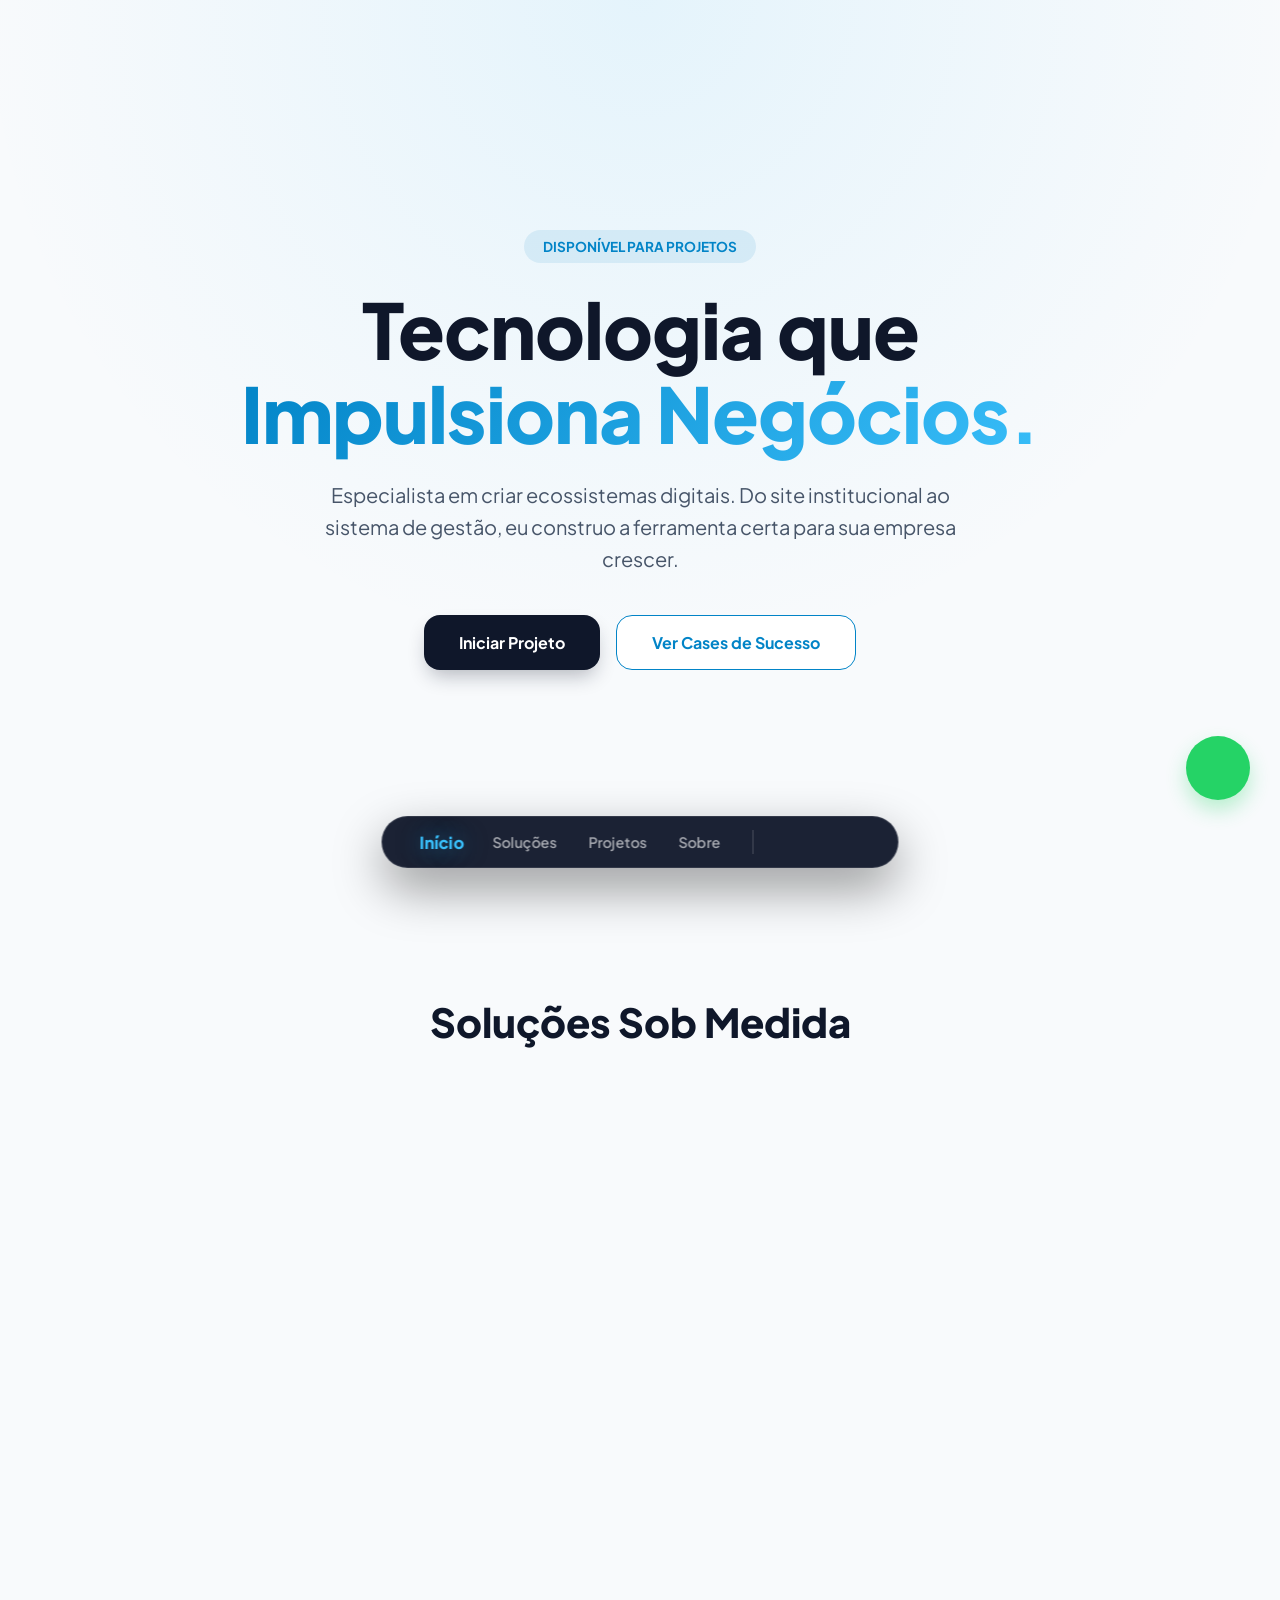
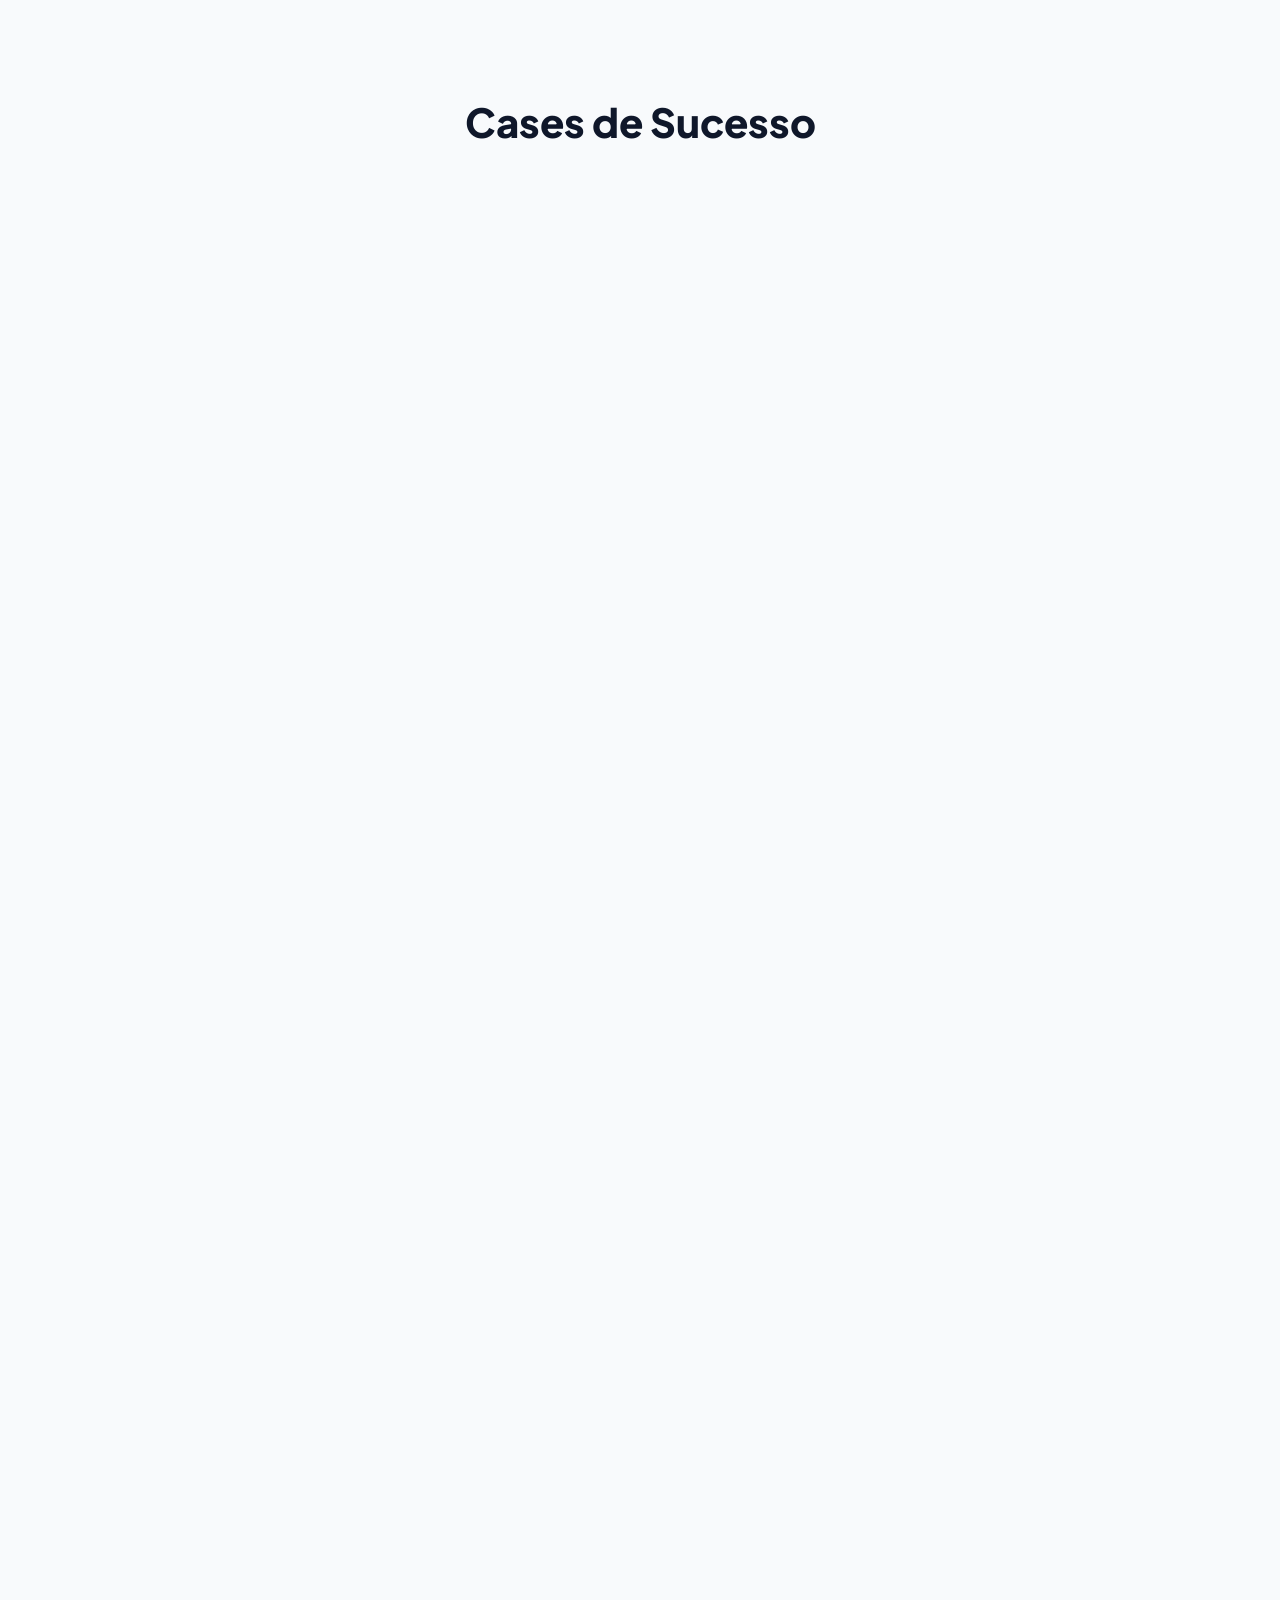
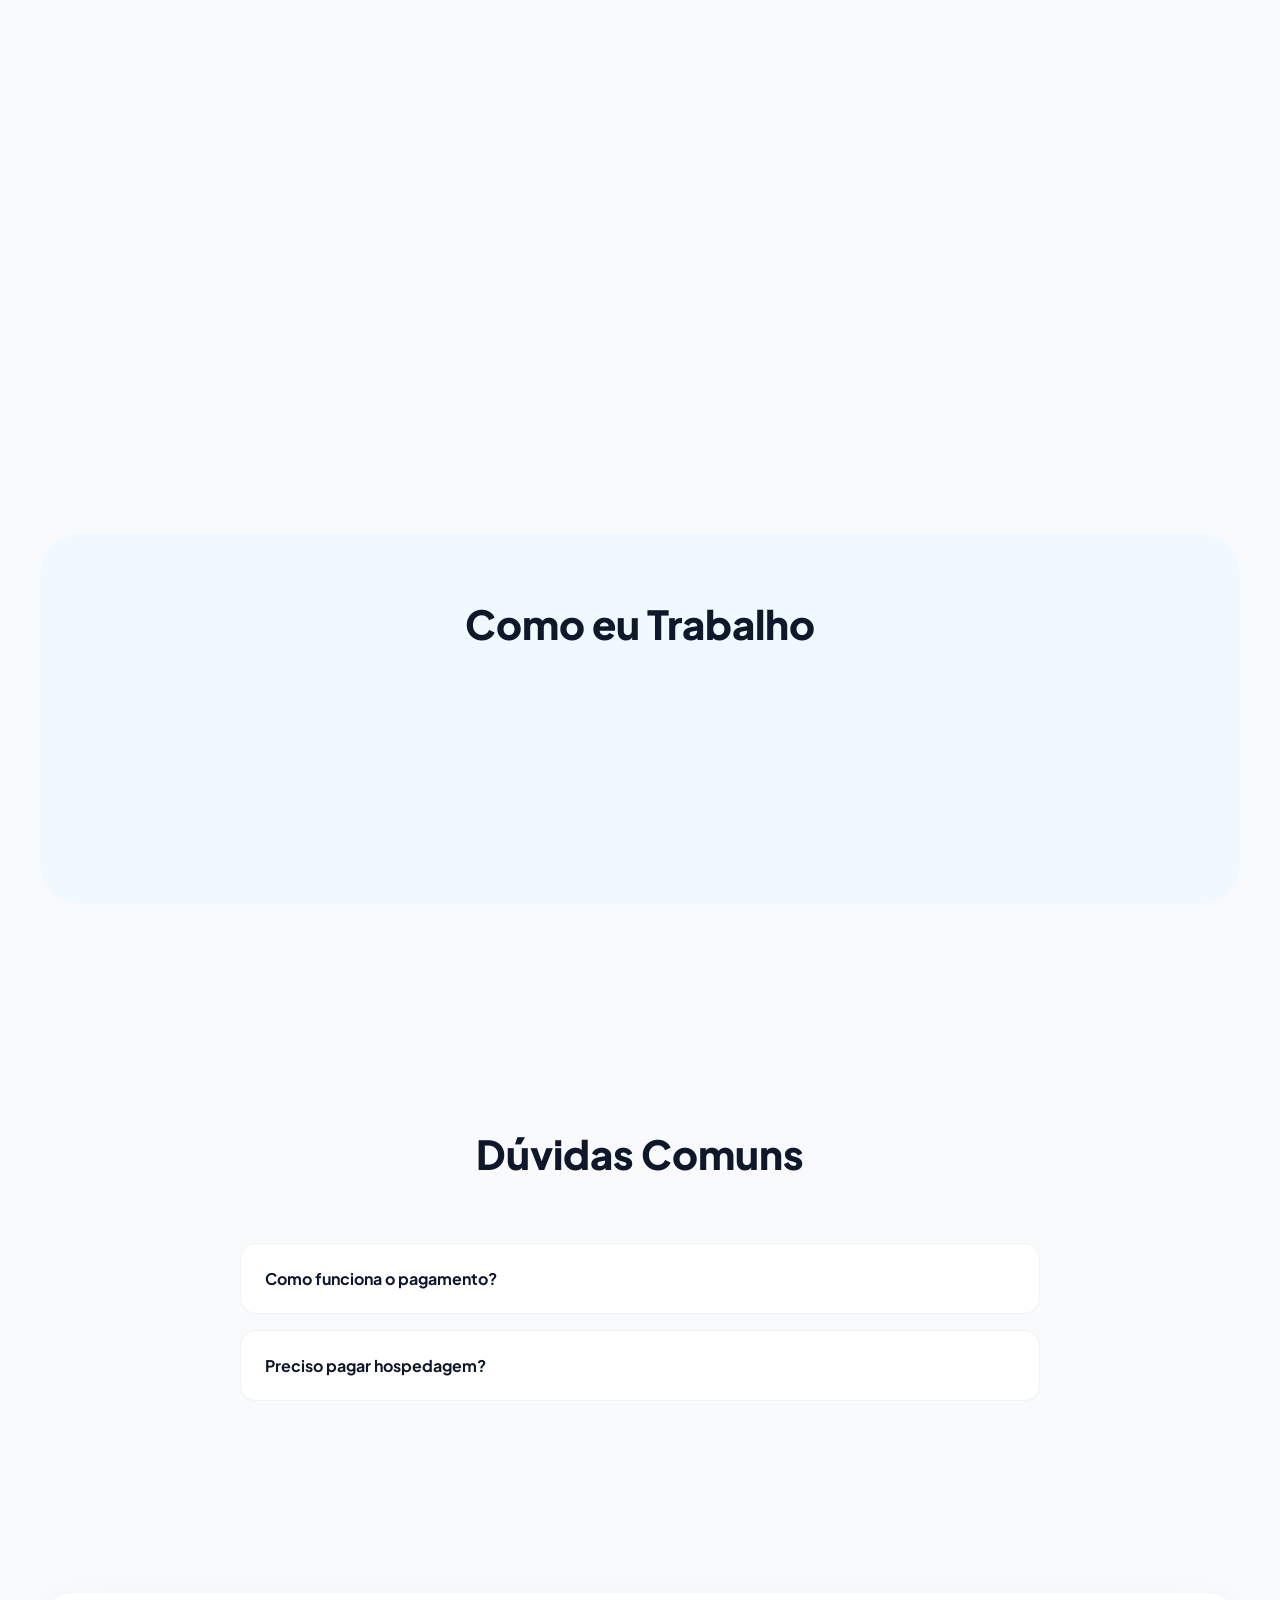
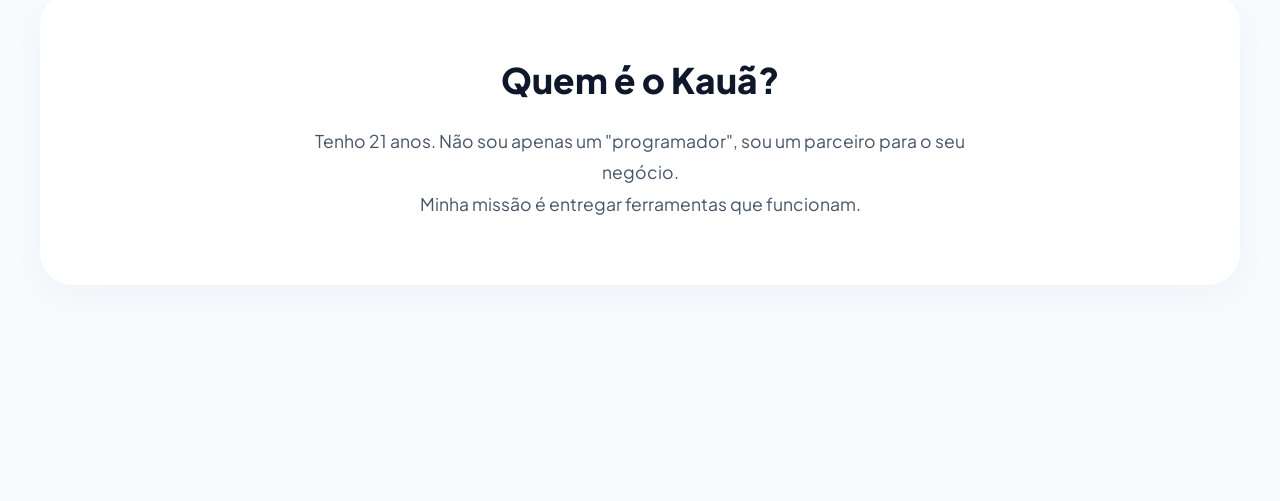
==== commit 35537d0d: "Add files via upload" ====
--- a/index.html
+++ b/index.html
@@ -3,9 +3,19 @@
 <head>
     <meta charset="UTF-8">
     <meta name="viewport" content="width=device-width, initial-scale=1.0, maximum-scale=1.0, user-scalable=no">
-    <meta name="robots" content="noindex, nofollow">
-    <title>Kauã Alves | Soluções Digitais</title>
     
+    <meta name="robots" content="index, follow">
+    <title>Kauã Alves | Desenvolvedor Full Stack & Web Designer</title>
+    <meta name="description" content="Especialista em criação de sites, Landing Pages e sistemas de gestão (CRM). Conheça os projetos Papa Mike e APIT. Soluções robustas em Node.js, React e SQL.">
+    <meta name="keywords" content="Web Designer Carapicuíba, Desenvolvedor Full Stack, Criação de Sites, Landing Page, CRM, Node.js, React, Papa Mike, APIT, criar site, site, pagina, blog">
+    <meta name="author" content="Kauã Alves Silva">
+
+    <meta property="og:type" content="website">
+    <meta property="og:url" content="https://site-kaua.vercel.app/">
+    <meta property="og:title" content="Kauã Alves | Soluções Digitais que Impulsionam Negócios">
+    <meta property="og:description" content="Do site institucional ao sistema de gestão personalizado. Conheça meu portfólio e inicie seu projeto.">
+    <meta property="og:image" content="imagens/eu.png">
+
     <link rel="icon" href='data:image/svg+xml,<svg xmlns="http://www.w3.org/2000/svg" viewBox="0 0 100 100"><rect width="100" height="100" rx="20" fill="%230284c7"/><text x="50" y="50" dy=".35em" text-anchor="middle" font-family="sans-serif" font-weight="800" font-size="70" fill="white">K</text></svg>'>
     
     <link rel="preconnect" href="https://fonts.googleapis.com">
@@ -16,220 +26,11 @@
     <link href="https://unpkg.com/aos@2.3.1/dist/aos.css" rel="stylesheet">
     <script src="https://cdn.jsdelivr.net/npm/sweetalert2@11"></script>
 
-    <style>
-        :root {
-            /* Cores */
-            --primary: #0284c7;       
-            --primary-hover: #0369a1;
-            --accent: #38bdf8;        
-            --dark: #0f172a;          
-            --text-body: #475569;     
-            --bg-body: #f8fafc;
-            --white: #ffffff;
-            
-            /* UI */
-            --radius-xl: 32px;
-            --radius-lg: 24px;
-            --radius-md: 16px;
-            
-            /* Efeitos */
-            --shadow-card: 0 10px 40px -10px rgba(2, 132, 199, 0.08);
-            --ease-elastic: cubic-bezier(0.34, 1.56, 0.64, 1);
-        }
-
-        /* Fixes Globais */
-        div:where(.swal2-container) { z-index: 99999 !important; }
-        .modal-overlay { z-index: 9999 !important; }
-        * { margin: 0; padding: 0; box-sizing: border-box; -webkit-tap-highlight-color: transparent; font-family: 'Plus Jakarta Sans', sans-serif; }
-        html { scroll-behavior: smooth; font-size: 16px; }
-        body { background-color: var(--bg-body); color: var(--dark); overflow-x: hidden; padding-bottom: 120px; }
-
-        /* --- DOCK MENU (DESKTOP) --- */
-        .nav-dock {
-            position: fixed; bottom: 2rem; left: 50%; transform: translateX(-50%);
-            background: rgba(15, 23, 42, 0.9); backdrop-filter: blur(20px);
-            padding: 0.8rem 2.5rem; border-radius: 100px;
-            display: flex; gap: 2rem; align-items: center;
-            box-shadow: 0 20px 50px rgba(0,0,0,0.4);
-            z-index: 1000; border: 1px solid rgba(255,255,255,0.1);
-            transition: all 0.3s ease;
-        }
-        .nav-group { display: flex; align-items: center; gap: 2rem; }
-        
-        /* Grupo de Links (Desktop) */
-        .nav-links-group { display: flex; gap: 2rem; }
-
-        .nav-divider { width: 1px; height: 24px; background: rgba(255,255,255,0.2); }
-        
-        .nav-item {
-            color: rgba(255,255,255,0.6); text-decoration: none; font-weight: 600; font-size: 0.9rem;
-            display: flex; flex-direction: column; align-items: center; justify-content: center;
-            transition: all 0.4s var(--ease-elastic); cursor: pointer;
-        }
-        .nav-item.active { color: var(--accent); }
-        .nav-item.active span { transform: scale(1.15); font-weight: 800; text-shadow: 0 0 20px rgba(56, 189, 248, 0.5); }
-        
-        .nav-icon { display: none; margin-bottom: 4px; }
-        .nav-text { display: block; }
-        .nav-social-group { display: flex; gap: 1rem; }
-
-        .nav-social { font-size: 1.2rem; color: rgba(255,255,255,0.8); transition: 0.3s; display: flex; }
-        .nav-social:hover { color: white; transform: translateY(-3px); }
-
-        /* --- HERO --- */
-        .hero { 
-            min-height: 90vh; display: flex; flex-direction: column; justify-content: center; align-items: center; text-align: center; 
-            padding: 100px 2rem 50px; background: radial-gradient(circle at 50% 0%, rgba(56, 189, 248, 0.1) 0%, transparent 60%);
-        }
-        .hero h1 { font-size: clamp(2.5rem, 6vw, 4.5rem); line-height: 1.1; margin-bottom: 1.5rem; color: var(--dark); font-weight: 800; }
-        .hero h1 span { background: linear-gradient(135deg, var(--primary), var(--accent)); -webkit-background-clip: text; -webkit-text-fill-color: transparent; }
-        .hero p { font-size: 1.25rem; color: var(--text-body); max-width: 650px; margin: 0 auto 2.5rem; }
-
-        /* --- BOTÕES --- */
-        .btn { display: inline-flex; align-items: center; justify-content: center; gap: 10px; padding: 1rem 2.2rem; border-radius: 16px; font-weight: 700; text-decoration: none; transition: all 0.3s var(--ease-elastic); border: none; cursor: pointer; font-size: 1rem; }
-        .btn:active { transform: scale(0.95); }
-        .btn-primary { background: var(--dark); color: white; box-shadow: 0 10px 20px -5px rgba(15, 23, 42, 0.3); }
-        .btn-primary:hover { transform: translateY(-5px); background: #1e293b; }
-        .btn-glass { background: white; border: 1px solid var(--primary); color: var(--primary); }
-        .btn-glass:hover { background: rgba(2, 132, 199, 0.05); transform: translateY(-5px); }
-        .btn-outline { border: 2px solid #e2e8f0; background: transparent; color: var(--text-body); }
-        .btn-outline:hover { border-color: var(--primary); color: var(--primary); }
-        .btn-full { width: 100%; }
-
-        /* --- LAYOUT --- */
-        .container { max-width: 1200px; margin: 0 auto; padding: 0 1.5rem; }
-        .section-padding { padding: 6rem 0; }
-        .section-title { text-align: center; margin-bottom: 4rem; font-size: 2.2rem; font-weight: 800; color: var(--dark); }
-
-        /* --- CARDS SOLUÇÕES --- */
-        .services-grid { display: grid; grid-template-columns: 1fr; gap: 2rem; }
-        @media (min-width: 768px) { .services-grid { grid-template-columns: 1fr 1fr; gap: 2.5rem; } }
-        .service-card { 
-            background: white; padding: 3rem; border-radius: var(--radius-xl); border: 1px solid rgba(0,0,0,0.05); 
-            position: relative; overflow: hidden; transition: all 0.4s ease; 
-            display: flex; flex-direction: column; height: 100%;
-        }
-        .service-card:hover { transform: translateY(-10px); box-shadow: var(--shadow-card); border-color: rgba(2, 132, 199, 0.2); }
-        .service-icon { width: 70px; height: 70px; background: #f0f9ff; border-radius: 20px; display: flex; align-items: center; justify-content: center; color: var(--primary); margin-bottom: 2rem; }
-        .service-card h3 { font-size: 1.6rem; margin-bottom: 1rem; font-weight: 800; }
-        .service-card p { color: var(--text-body); line-height: 1.6; margin-bottom: 2.5rem; flex: 1; }
-        .service-card .btn { margin-top: auto; }
-
-        /* --- CASES --- */
-        .projects-wrapper { display: grid; grid-template-columns: repeat(2, 1fr); gap: 2.5rem; }
-        .project-card { background: white; border-radius: var(--radius-lg); overflow: hidden; border: 1px solid rgba(0,0,0,0.05); display: flex; flex-direction: column; transition: 0.3s; height: 100%; }
-        .project-card:hover { transform: translateY(-8px); box-shadow: var(--shadow-card); }
-        .project-img { height: 280px; width: 100%; object-fit: cover; }
-        .project-content { padding: 2.5rem; flex: 1; display: flex; flex-direction: column; }
-        .project-category { font-size: 0.75rem; font-weight: 800; text-transform: uppercase; color: var(--primary); margin-bottom: 0.5rem; }
-        .project-title { font-size: 1.5rem; font-weight: 700; margin-bottom: 0.8rem; }
-        .project-desc { color: var(--text-body); margin-bottom: 2rem; flex: 1; }
-        .swipe-hint { display: none; text-align: center; margin-top: 1rem; color: #94a3b8; font-size: 0.9rem; }
-
-        /* --- PROCESSO --- */
-        .process-bg { background: #f0f9ff; border-radius: 40px; margin: 2rem auto; width: 100%; }
-        .process-steps { display: flex; gap: 3rem; justify-content: center; flex-wrap: wrap; text-align: center; padding: 3rem 1.5rem; }
-        .step-item { flex: 1; min-width: 250px; max-width: 300px; padding: 1rem; position: relative; }
-        .step-number { font-size: 4rem; font-weight: 900; color: rgba(2, 132, 199, 0.15); line-height: 1; margin-bottom: -1.5rem; position: relative; z-index: 0; }
-        .step-content { position: relative; z-index: 1; }
-        .step-content h4 { font-size: 1.4rem; font-weight: 700; margin-bottom: 0.5rem; color: var(--dark); }
-        .step-content p { color: var(--text-body); font-size: 1rem; line-height: 1.5; }
-
-        /* --- FAQ --- */
-        .faq-grid { max-width: 800px; margin: 0 auto; display: grid; gap: 1rem; }
-        .faq-item { background: white; border-radius: 16px; padding: 1.5rem; border: 1px solid rgba(0,0,0,0.05); cursor: pointer; transition: 0.3s; }
-        .faq-item:hover { border-color: var(--primary); }
-        .faq-answer { display: none; margin-top: 1rem; padding-top: 1rem; border-top: 1px solid #f1f5f9; color: var(--text-body); }
-        .faq-item.active .faq-answer { display: block; animation: slideDown 0.3s ease; }
-        @keyframes slideDown { from { opacity: 0; transform: translateY(-10px); } to { opacity: 1; transform: translateY(0); } }
-
-        /* Whatsapp Float */
-        .whatsapp-float { position: fixed; bottom: 100px; right: 30px; background: #25D366; color: white; width: 60px; height: 60px; border-radius: 50%; display: flex; align-items: center; justify-content: center; box-shadow: 0 10px 20px rgba(37, 211, 102, 0.3); z-index: 900; transition: transform 0.3s var(--ease-elastic); }
-        .whatsapp-float:hover { transform: scale(1.1); }
-
-        /* --- MODAL WIZARD --- */
-        .modal-overlay { position: fixed; top: 0; left: 0; width: 100%; height: 100%; background: rgba(15, 23, 42, 0.85); backdrop-filter: blur(12px); display: none; align-items: center; justify-content: center; opacity: 0; transition: 0.3s; }
-        .modal-overlay.active { opacity: 1; }
-        .wizard-box { background: white; width: 95%; max-width: 750px; border-radius: 32px; max-height: 90vh; overflow-y: auto; transform: translateY(30px); transition: 0.4s var(--ease-elastic); display: flex; flex-direction: column; box-shadow: var(--shadow-modal); }
-        .modal-overlay.active .wizard-box { transform: translateY(0); }
-        .wizard-header { padding: 2rem 3rem 1rem; display: flex; justify-content: space-between; align-items: center; }
-        .progress-indicator { display: flex; gap: 8px; }
-        .progress-dot { width: 10px; height: 10px; border-radius: 50%; background: #e2e8f0; transition: 0.3s; }
-        .progress-dot.active { background: var(--primary); transform: scale(1.3); }
-        .close-btn { cursor: pointer; color: var(--text-body); transition: 0.3s; width: 40px; height: 40px; display: flex; align-items: center; justify-content: center; border-radius: 50%; background: #f8fafc; }
-        .close-btn:hover { background: #fee2e2; color: #ef4444; transform: rotate(90deg); }
-        .wizard-body { padding: 1rem 3rem 3rem; flex: 1; text-align: center; }
-        .step-icon-wrapper { width: 90px; height: 90px; background: #f0f9ff; border-radius: 50%; display: flex; align-items: center; justify-content: center; color: var(--primary); margin: 0 auto 1.5rem; }
-        .step-title { font-size: 2rem; font-weight: 800; margin-bottom: 0.8rem; color: var(--dark); letter-spacing: -0.02em; }
-        .step-subtitle { color: var(--text-body); margin-bottom: 2.5rem; font-size: 1.1rem; max-width: 400px; margin-left: auto; margin-right: auto; }
-        .options-grid { display: grid; grid-template-columns: repeat(2, 1fr); gap: 1rem; text-align: left; }
-        @media(min-width: 600px) { .options-grid { grid-template-columns: repeat(4, 1fr); } }
-        .option-card { border: 2px solid var(--border); border-radius: 20px; padding: 1.5rem 1rem; cursor: pointer; transition: 0.3s; background: white; display: flex; flex-direction: column; align-items: center; gap: 12px; }
-        .option-card:hover { border-color: var(--accent); transform: translateY(-5px); box-shadow: 0 10px 20px rgba(0,0,0,0.05); }
-        .option-card.selected { border-color: var(--primary); background: #f0f9ff; color: var(--primary); }
-        .option-card span { font-size: 0.9rem; font-weight: 700; }
-        #otherInputContainer { animation: fadeIn 0.3s ease; }
-        @keyframes fadeIn { from { opacity: 0; transform: translateY(-10px); } to { opacity: 1; transform: translateY(0); } }
-        .form-input { width: 100%; padding: 1.2rem 1.5rem; border: 2px solid var(--border); border-radius: 16px; font-size: 1.1rem; margin-bottom: 1.2rem; outline: none; transition: 0.3s; }
-        .form-input:focus { border-color: var(--primary); box-shadow: 0 0 0 4px rgba(2, 132, 199, 0.1); }
-        .summary-card { background: #f8fafc; border: 1px solid var(--border); border-radius: 24px; padding: 2.5rem; text-align: left; margin-bottom: 2.5rem; }
-        .summary-row { display: flex; justify-content: space-between; margin-bottom: 1rem; font-size: 1.05rem; border-bottom: 1px solid #e2e8f0; padding-bottom: 0.8rem; }
-        .summary-row:last-child { border: none; margin: 0; padding: 0; }
-        .summary-row strong { color: var(--dark); }
-        .summary-row span { color: var(--primary); font-weight: 700; }
-
-        /* --- MOBILE MENU FIX (DISTRIBUIÇÃO TOTAL) --- */
-        @media (max-width: 768px) {
-            .nav-dock { 
-                width: 95%; max-width: 450px; /* Largura maior para caber tudo */
-                bottom: 1.5rem; left: 50%; transform: translateX(-50%);
-                border-radius: 100px; padding: 0.8rem 1.5rem; 
-                background: rgba(15, 23, 42, 0.95); border: 1px solid rgba(255,255,255,0.1);
-                /* Ajuste principal */
-                display: flex; align-items: center; justify-content: space-between; 
-            }
-            
-            /* Remove gap padrão */
-            .nav-group { gap: 0; }
-
-            /* Grupo de Links: Ocupa o máximo possível */
-            .nav-links-group { 
-                display: flex; gap: 0; flex: 1; 
-                justify-content: space-between; /* Distribui links igualmente */
-                margin-right: 1.5rem; /* Espaço para a divisória */
-            }
-            
-            /* Divisória: Agora visível e menor */
-            .nav-divider { display: block; height: 20px; background: rgba(255,255,255,0.15); margin-right: 1rem; }
-            
-            /* Redes Sociais: Visíveis */
-            .nav-social-group { display: flex; gap: 1rem; }
-            
-            /* Ícones Mobile */
-            .nav-icon { display: block !important; font-size: 1.2rem; margin-bottom: 2px; }
-            .nav-text { font-size: 0.6rem; transform: none !important; font-weight: 500; letter-spacing: -0.3px; }
-            
-            /* Ajuste de cor */
-            .nav-item { color: rgba(255,255,255,0.5); }
-            .nav-item.active { color: var(--accent); }
-            .nav-social { font-size: 1.2rem; color: rgba(255,255,255,0.7); }
-
-            .projects-wrapper { display: flex; overflow-x: auto; scroll-snap-type: x mandatory; gap: 1rem; padding-bottom: 2rem; grid-template-columns: none; margin-right: -1.5rem; padding-right: 1.5rem; }
-            .project-card { min-width: 85vw; scroll-snap-align: center; }
-            .swipe-hint { display: block; }
-            .whatsapp-float { bottom: 90px; right: 20px; }
-            .wizard-box { width: 100%; height: 100%; max-height: 100vh; border-radius: 0; transform: none; }
-            .wizard-header { padding: 1.5rem; }
-            .wizard-body { padding: 1.5rem; }
-            .step-title { font-size: 1.6rem; }
-            .options-grid { grid-template-columns: repeat(2, 1fr); }
-        }
-    </style>
+    <link rel="stylesheet" href="style.css">
 </head>
 <body>
 
     <nav class="nav-dock">
-        
         <div class="nav-links-group">
             <a href="#inicio" class="nav-item active" data-target="inicio">
                 <i data-lucide="home" class="nav-icon"></i><span class="nav-text">Início</span>
@@ -244,23 +45,20 @@
                 <i data-lucide="user" class="nav-icon"></i><span class="nav-text">Sobre</span>
             </a>
         </div>
-
         <div class="nav-divider"></div>
-
         <div class="nav-social-group">
             <a href="https://github.com/KauaAlvs" target="_blank" class="nav-social"><i data-lucide="github"></i></a>
             <a href="https://linkedin.com/in/kaua-alves-silva" target="_blank" class="nav-social"><i data-lucide="linkedin"></i></a>
         </div>
-
     </nav>
 
     <section id="inicio" class="hero">
-        <div style="background: rgba(2, 132, 199, 0.1); color: var(--primary); padding: 0.5rem 1.2rem; border-radius: 50px; font-weight: 700; font-size: 0.85rem; margin-bottom: 1.5rem; text-transform: uppercase;">
+        <div class="badge-disponivel">
             Disponível para Projetos
         </div>
         <h1>Tecnologia que <br><span>Impulsiona Negócios.</span></h1>
         <p>Especialista em criar ecossistemas digitais. Do site institucional ao sistema de gestão, eu construo a ferramenta certa para sua empresa crescer.</p>
-        <div style="display: flex; gap: 1rem; flex-wrap: wrap; justify-content: center;">
+        <div class="hero-buttons">
             <button onclick="openWizard()" class="btn btn-primary">Iniciar Projeto</button>
             <a href="#cases" class="btn btn-glass">Ver Cases de Sucesso</a>
         </div>
@@ -270,15 +68,19 @@
         <div class="section-title">Soluções Sob Medida</div>
         <div class="services-grid">
             <div class="service-card" data-aos="fade-right">
-                <div class="service-icon"><i data-lucide="globe" size="32"></i></div>
-                <h3>Presença Digital (Sites)</h3>
-                <p>Sites modernos que carregam rápido, aparecem no Google e transformam visitantes em clientes.</p>
+                <div class="service-icon"><i data-lucide="globe" size="28"></i></div>
+                <div class="service-content">
+                    <h3>Presença Digital (Sites)</h3>
+                    <p>Sites modernos que carregam rápido, aparecem no Google e transformam visitantes em clientes.</p>
+                </div>
                 <button onclick="openWizard('site')" class="btn btn-primary btn-full">Quero um Site</button>
             </div>
             <div class="service-card" data-aos="fade-left">
-                <div class="service-icon"><i data-lucide="database" size="32"></i></div>
-                <h3>Sistemas de Gestão</h3>
-                <p>Ferramentas internas para organizar sua empresa. Controle financeiro, intranet e automação.</p>
+                <div class="service-icon"><i data-lucide="database" size="28"></i></div>
+                <div class="service-content">
+                    <h3>Sistemas de Gestão</h3>
+                    <p>Ferramentas internas para organizar sua empresa. Controle financeiro, intranet e automação.</p>
+                </div>
                 <button onclick="openWizard('sistema')" class="btn btn-primary btn-full">Quero um Sistema</button>
             </div>
         </div>
@@ -288,7 +90,7 @@
         <div class="section-title">Cases de Sucesso</div>
         <div class="projects-wrapper">
             <div class="project-card" data-aos="fade-up">
-                <img src="https://placehold.co/600x400/0284c7/FFF?text=Papa+Mike+CRM" class="project-img">
+                <img src="https://placehold.co/600x400/0284c7/FFF?text=Papa+Mike+CRM" class="project-img" alt="Papa Mike CRM">
                 <div class="project-content">
                     <span class="project-category">Gestão</span>
                     <h3 class="project-title">Ecossistema Papa Mike</h3>
@@ -297,7 +99,7 @@
                 </div>
             </div>
             <div class="project-card" data-aos="fade-up" data-aos-delay="100">
-                <img src="https://placehold.co/600x400/38bdf8/FFF?text=Portal+APIT" class="project-img">
+                <img src="https://placehold.co/600x400/38bdf8/FFF?text=Portal+APIT" class="project-img" alt="Portal APIT">
                 <div class="project-content">
                     <span class="project-category">Web</span>
                     <h3 class="project-title">APIT Jovem Aprendiz</h3>
@@ -306,7 +108,7 @@
                 </div>
             </div>
             <div class="project-card" data-aos="fade-up" data-aos-delay="200">
-                <img src="https://placehold.co/600x400/10b981/FFF?text=Saúde+Web" class="project-img">
+                <img src="https://placehold.co/600x400/10b981/FFF?text=Saúde+Web" class="project-img" alt="Saúde Web">
                 <div class="project-content">
                     <span class="project-category">Institucional</span>
                     <h3 class="project-title">Papa Mike Saúde</h3>
@@ -315,7 +117,7 @@
                 </div>
             </div>
             <div class="project-card" data-aos="fade-up" data-aos-delay="300">
-                <img src="https://placehold.co/600x400/f59e0b/FFF?text=Landing+Page" class="project-img">
+                <img src="https://placehold.co/600x400/f59e0b/FFF?text=Landing+Page" class="project-img" alt="Landing Page Kids">
                 <div class="project-content">
                     <span class="project-category">Vendas</span>
                     <h3 class="project-title">Matrículas Kids</h3>
@@ -323,31 +125,31 @@
                     <a href="https://lpkids.papamike.com.br" target="_blank" class="btn btn-outline btn-full">Ver Resultado</a>
                 </div>
             </div>
-            <div class="project-card" data-aos="fade-up" data-aos-delay="300">
-                <img src="https://placehold.co/600x400/000000/FFF?text=E-commerce" class="project-img">
+            <div class="project-card" data-aos="fade-up" data-aos-delay="400">
+                <img src="https://placehold.co/600x400/000000/FFF?text=E-commerce" class="project-img" alt="E-commerce">
                 <div class="project-content">
                     <span class="project-category">Vendas</span>
                     <h3 class="project-title">E-commerce</h3>
-                    <p class="project-desc">Loja dedicada na venda de produtos. Tenha total controle da sua loja, painel administrador avançado. </p>
+                    <p class="project-desc">Loja dedicada na venda de produtos. Controle total com painel administrador.</p>
                     <a href="https://loja-futuro.vercel.app/" target="_blank" class="btn btn-outline btn-full">Ver Resultado</a>
                 </div>
             </div>
-            <div class="project-card" data-aos="fade-up" data-aos-delay="300">
-                <img src="imagens/intranet.png" class="project-img">
+            <div class="project-card" data-aos="fade-up" data-aos-delay="500">
+                <img src="https://placehold.co/600x400/475569/FFF?text=Intranet" class="project-img" alt="Intranet Interna">
                 <div class="project-content">
                     <span class="project-category">Interno</span>
                     <h3 class="project-title">Intranet</h3>
-                    <p class="project-desc">Sistema web dedicado na empresa, avisos, cardápio, documentos, eventos e mais! </p>
-                    <a class="btn btn-outline btn-full">🚫Acesso Restrito</a>
-                </div>
-            </div>
-        </div>
-        <p class="swipe-hint"><i data-lucide="arrow-right" style="vertical-align: middle; width: 16px;"></i> Deslize para ver mais</p>
+                    <p class="project-desc">Sistema web dedicado na empresa, avisos, cardápio, documentos e mais!</p>
+                    <a class="btn btn-outline btn-full">🚫 Acesso Restrito</a>
+                </div>
+            </div>
+        </div>
+        <p class="swipe-hint"><i data-lucide="arrow-right"></i> Deslize para ver mais</p>
     </section>
 
     <section class="section-padding container">
         <div class="process-bg">
-            <div class="section-title" style="margin-bottom: 3rem;">Como eu Trabalho</div>
+            <div class="section-title process-title">Como eu Trabalho</div>
             <div class="process-steps">
                 <div class="step-item" data-aos="fade-up">
                     <div class="step-number">01</div>
@@ -378,20 +180,20 @@
         <div class="section-title">Dúvidas Comuns</div>
         <div class="faq-grid">
             <div class="faq-item" onclick="toggleFaq(this)">
-                <div style="display: flex; justify-content: space-between; font-weight: 700;">Como funciona o pagamento? <i data-lucide="chevron-down"></i></div>
+                <div class="faq-header">Como funciona o pagamento? <i data-lucide="chevron-down"></i></div>
                 <div class="faq-answer">Trabalho com um valor único de produção. Taxas de manutenção são cobradas apenas se você precisar.</div>
             </div>
             <div class="faq-item" onclick="toggleFaq(this)">
-                <div style="display: flex; justify-content: space-between; font-weight: 700;">Preciso pagar hospedagem? <i data-lucide="chevron-down"></i></div>
+                <div class="faq-header">Preciso pagar hospedagem? <i data-lucide="chevron-down"></i></div>
                 <div class="faq-answer">A Hospedagem e o Domínio já estão inclusos no orçamento inicial. Tudo configurado para você.</div>
             </div>
         </div>
     </section>
 
-    <section id="sobre" class="section-padding container" style="text-align: center;">
-        <div style="background: white; padding: 3rem; border-radius: 32px; box-shadow: 0 10px 40px -10px rgba(0,0,0,0.05);">
-            <h2 style="font-size: 2rem; margin-bottom: 1.5rem;">Quem é o Kauã?</h2>
-            <p style="font-size: 1.1rem; line-height: 1.8; color: #475569; max-width: 800px; margin: 0 auto;">
+    <section id="sobre" class="section-padding container">
+        <div class="sobre-card">
+            <h2 class="sobre-title">Quem é o Kauã?</h2>
+            <p class="sobre-text">
                 Tenho <span id="ageDisplay">21</span> anos. Não sou apenas um "programador", sou um parceiro para o seu negócio. <br>Minha missão é entregar ferramentas que funcionam.
             </p>
         </div>
@@ -414,16 +216,16 @@
 
             <div class="wizard-body">
                 
-                <div id="step1" style="display: block;">
+                <div id="step1" class="step-content-box" style="display: block;">
                     <div class="step-icon-wrapper">
-                        <i data-lucide="rocket" size="40"></i>
+                        <i data-lucide="rocket" size="32"></i>
                     </div>
                     <h2 class="step-title">Vamos começar?</h2>
                     <p class="step-subtitle">Responda algumas perguntas rápidas para eu entender seu projeto.</p>
-                    <button onclick="nextStep()" class="btn btn-primary btn-full" style="padding: 1.2rem;">Iniciar agora</button>
-                </div>
-
-                <div id="step2" style="display: none;">
+                    <button onclick="nextStep()" class="btn btn-primary btn-full wizard-btn">Iniciar agora</button>
+                </div>
+
+                <div id="step2" class="step-content-box" style="display: none;">
                     <h2 class="step-title">O que você precisa?</h2>
                     <p class="step-subtitle">Escolha a categoria que melhor se encaixa.</p>
                     
@@ -438,18 +240,18 @@
                         <div class="option-card" onclick="selectOption('Outro')"><i data-lucide="plus-circle"></i><span>Outro</span></div>
                     </div>
 
-                    <div id="otherInputContainer" style="display: none; margin-top: 2rem; text-align: left;">
-                        <label style="font-weight: 700; color: var(--dark); display: block; margin-bottom: 0.5rem;">Qual seria o projeto?</label>
-                        <div style="display: flex; gap: 10px;">
-                            <input type="text" id="otherInput" class="form-input" placeholder="Ex: Bot de Discord, Automação..." style="margin-bottom: 0;">
-                            <button onclick="confirmOther()" class="btn btn-primary" style="padding: 0 2rem;">Ok</button>
+                    <div id="otherInputContainer" class="other-input-container">
+                        <label>Qual seria o projeto?</label>
+                        <div class="other-input-wrapper">
+                            <input type="text" id="otherInput" class="form-input" placeholder="Ex: Automação...">
+                            <button onclick="confirmOther()" class="btn btn-primary">Ok</button>
                         </div>
                     </div>
                 </div>
 
-                <div id="step3" style="display: none;">
+                <div id="step3" class="step-content-box" style="display: none;">
                     <div class="step-icon-wrapper">
-                        <i data-lucide="user" size="40"></i>
+                        <i data-lucide="user" size="32"></i>
                     </div>
                     <h2 class="step-title">Seus Dados</h2>
                     <p class="step-subtitle">Para onde devo enviar o orçamento?</p>
@@ -457,15 +259,15 @@
                     <input type="text" id="inputName" class="form-input" placeholder="Seu Nome Completo">
                     <input type="text" id="inputContact" class="form-input" placeholder="WhatsApp (com DDD)">
                     
-                    <div style="display: flex; gap: 1rem; margin-top: 1rem;">
+                    <div class="wizard-actions">
                         <button onclick="prevStep()" class="btn btn-outline" style="flex: 1;">Voltar</button>
                         <button onclick="validateAndNext()" class="btn btn-primary" style="flex: 2;">Ver Resumo</button>
                     </div>
                 </div>
 
-                <div id="step4" style="display: none;">
+                <div id="step4" class="step-content-box" style="display: none;">
                     <div class="step-icon-wrapper" style="background: #ecfdf5; color: #10b981;">
-                        <i data-lucide="check-circle" size="40"></i>
+                        <i data-lucide="check-circle" size="32"></i>
                     </div>
                     <h2 class="step-title">Tudo pronto!</h2>
                     <p class="step-subtitle">Confira se está tudo certo antes de enviar.</p>
@@ -476,7 +278,7 @@
                         <div class="summary-row"><strong>Contato:</strong> <span id="summaryContact">...</span></div>
                     </div>
 
-                    <div style="display: flex; gap: 1rem;">
+                    <div class="wizard-actions">
                         <button onclick="prevStep()" class="btn btn-outline" style="flex: 1;">Corrigir</button>
                         <button onclick="finishOrder()" class="btn btn-primary" style="flex: 2;">Enviar no WhatsApp</button>
                     </div>
@@ -489,12 +291,15 @@
     <script src="https://unpkg.com/aos@2.3.1/dist/aos.js"></script>
     <script>
         lucide.createIcons();
-        AOS.init();
+        
+        // Desativa animações em celulares pequenos para performance máxima e evitar pulos de tela
+        AOS.init({ disable: window.innerWidth < 768 }); 
+        
         document.getElementById('ageDisplay').innerText = new Date().getFullYear() - 2004;
 
         function toggleFaq(el) { el.classList.toggle('active'); }
 
-        // --- WIZARD LOGIC ---
+        // --- WIZARD LÓGICA ---
         let currentStep = 1;
         let selectedOption = '';
 
@@ -502,7 +307,6 @@
             document.getElementById('leadModal').style.display = 'flex';
             setTimeout(() => document.getElementById('leadModal').classList.add('active'), 10);
             
-            // Resetar
             document.getElementById('otherInputContainer').style.display = 'none';
             document.getElementById('otherInput').value = '';
             document.querySelectorAll('.option-card').forEach(el => el.classList.remove('selected'));
@@ -534,12 +338,7 @@
         function confirmOther() {
             const val = document.getElementById('otherInput').value;
             if(!val) {
-                Swal.fire({
-                    title: 'Atenção',
-                    text: 'Por favor, descreva qual seria o projeto.',
-                    icon: 'warning',
-                    confirmButtonColor: '#0284c7'
-                });
+                Swal.fire({ title: 'Atenção', text: 'Por favor, descreva qual seria o projeto.', icon: 'warning', confirmButtonColor: '#0284c7' });
                 return;
             }
             selectedOption = val;
@@ -551,12 +350,7 @@
             const contact = document.getElementById('inputContact').value;
             
             if(!name || !contact) {
-                Swal.fire({
-                    title: 'Ops!',
-                    text: 'Preencha seu nome e contato para continuarmos.',
-                    icon: 'warning',
-                    confirmButtonColor: '#0284c7'
-                });
+                Swal.fire({ title: 'Ops!', text: 'Preencha seu nome e contato para continuarmos.', icon: 'warning', confirmButtonColor: '#0284c7' });
                 return;
             }
 
@@ -580,9 +374,8 @@
 
         function finishOrder() {
             const name = document.getElementById('inputName').value;
-            window.open(`https://wa.me/5511985394101?text=Olá Kauã! Me chamo *${name}* e gostaria de um orçamento para um projeto de *${selectedOption}*.`, '_blank');
+            window.open(`https://wa.me/5511976965693?text=Olá Kauã! Me chamo *${name}* e gostaria de um orçamento para um projeto de *${selectedOption}*.`, '_blank');
             closeModal();
-            
             setTimeout(() => {
                 document.getElementById('inputName').value = '';
                 document.getElementById('inputContact').value = '';
@@ -591,10 +384,10 @@
         }
 
         function openWhatsappDirect() {
-            window.open('https://wa.me/5511985394101', '_blank');
-        }
-
-        // Scroll Spy
+            window.open('https://wa.me/5511976965693', '_blank');
+        }
+
+        // Scroll Spy para Menu
         const sections = document.querySelectorAll('section');
         const navItems = document.querySelectorAll('.nav-item');
         window.addEventListener('scroll', () => {
--- a/style.css
+++ b/style.css
@@ -0,0 +1,340 @@
+/* ========================================================
+   1. VARIÁVEIS E BASE
+   ======================================================== */
+:root {
+    --primary: #0284c7;       
+    --primary-hover: #0369a1;
+    --accent: #38bdf8;        
+    --dark: #0f172a;          
+    --text-body: #475569;     
+    --bg-body: #f8fafc;
+    --white: #ffffff;
+    --border: #e2e8f0;
+    
+    --radius-xl: 32px;
+    --radius-lg: 24px;
+    --radius-md: 16px;
+    
+    --shadow-card: 0 10px 40px -10px rgba(2, 132, 199, 0.08);
+    --shadow-modal: 0 25px 50px -12px rgba(15, 23, 42, 0.25);
+    --ease-elastic: cubic-bezier(0.34, 1.56, 0.64, 1);
+}
+
+/* Fixes Globais e Z-Index */
+div:where(.swal2-container) { z-index: 99999 !important; }
+.modal-overlay { z-index: 9999 !important; }
+
+* { margin: 0; padding: 0; box-sizing: border-box; -webkit-tap-highlight-color: transparent; font-family: 'Plus Jakarta Sans', sans-serif; }
+html { scroll-behavior: smooth; font-size: 16px; }
+body { background-color: var(--bg-body); color: var(--dark); overflow-x: hidden; padding-bottom: 120px; }
+
+/* ========================================================
+   2. TYPOGRAPHY & LAYOUT GERAL
+   ======================================================== */
+.container { max-width: 1200px; margin: 0 auto; padding: 0 1.5rem; }
+.section-padding { padding: 6rem 0; }
+.section-title { text-align: center; margin-bottom: 4rem; font-size: clamp(2rem, 5vw, 2.5rem); font-weight: 800; color: var(--dark); }
+
+/* ========================================================
+   3. BOTÕES
+   ======================================================== */
+.btn { 
+    display: inline-flex; align-items: center; justify-content: center; gap: 10px; 
+    padding: 1rem 2.2rem; border-radius: 16px; font-weight: 700; text-decoration: none; 
+    transition: all 0.3s var(--ease-elastic); border: none; cursor: pointer; font-size: 1rem; 
+}
+.btn:active { transform: scale(0.95); }
+.btn-primary { background: var(--dark); color: white; box-shadow: 0 10px 20px -5px rgba(15, 23, 42, 0.3); }
+.btn-glass { background: white; border: 1px solid var(--primary); color: var(--primary); }
+.btn-outline { border: 2px solid var(--border); background: transparent; color: var(--text-body); }
+.btn-full { width: 100%; }
+
+@media (hover: hover) {
+    .btn-primary:hover { transform: translateY(-5px); background: #1e293b; }
+    .btn-glass:hover { background: rgba(2, 132, 199, 0.05); transform: translateY(-5px); }
+    .btn-outline:hover { border-color: var(--primary); color: var(--primary); }
+}
+
+/* ========================================================
+   4. DOCK MENU (DESKTOP)
+   ======================================================== */
+.nav-dock {
+    position: fixed; bottom: 2rem; left: 50%; transform: translateX(-50%);
+    background: rgba(15, 23, 42, 0.95); backdrop-filter: blur(20px); -webkit-backdrop-filter: blur(20px);
+    padding: 0.8rem 2.5rem; border-radius: 100px;
+    display: flex; gap: 2rem; align-items: center;
+    box-shadow: 0 20px 50px rgba(0,0,0,0.4);
+    z-index: 1000; border: 1px solid rgba(255,255,255,0.1);
+    transition: all 0.3s ease;
+}
+.nav-links-group { display: flex; gap: 2rem; }
+.nav-divider { width: 1px; height: 24px; background: rgba(255,255,255,0.2); }
+.nav-social-group { display: flex; gap: 1.5rem; align-items: center; }
+
+.nav-item {
+    color: rgba(255,255,255,0.6); text-decoration: none; font-weight: 600; font-size: 0.9rem;
+    display: flex; flex-direction: column; align-items: center; justify-content: center;
+    transition: all 0.4s var(--ease-elastic); cursor: pointer;
+}
+.nav-item.active { color: var(--accent); }
+.nav-item.active span { transform: scale(1.15); font-weight: 800; text-shadow: 0 0 20px rgba(56, 189, 248, 0.5); }
+.nav-icon { display: none; width: 22px; height: 22px; margin-bottom: 4px; stroke-width: 2.5; }
+.nav-text { display: block; } 
+
+.nav-social { width: 24px; height: 24px; color: rgba(255,255,255,0.8); transition: 0.3s; display: flex; }
+.nav-social:hover { color: white; transform: translateY(-3px); }
+
+/* ========================================================
+   5. SEÇÕES GERAIS (DESKTOP)
+   ======================================================== */
+.hero { 
+    min-height: 100vh; 
+    display: flex; flex-direction: column; justify-content: center; align-items: center; text-align: center; 
+    padding: 0 2rem; background: radial-gradient(circle at 50% 0%, rgba(56, 189, 248, 0.1) 0%, transparent 60%);
+}
+.badge-disponivel { background: rgba(2, 132, 199, 0.1); color: var(--primary); padding: 0.5rem 1.2rem; border-radius: 50px; font-weight: 700; font-size: 0.85rem; margin-bottom: 1.5rem; text-transform: uppercase; }
+.hero h1 { font-size: clamp(2.8rem, 8vw, 4.8rem); line-height: 1.1; margin-bottom: 1.5rem; color: var(--dark); font-weight: 800; letter-spacing: -1px; }
+.hero h1 span { background: linear-gradient(135deg, var(--primary), var(--accent)); -webkit-background-clip: text; -webkit-text-fill-color: transparent; }
+.hero p { font-size: clamp(1.1rem, 3vw, 1.25rem); color: var(--text-body); max-width: 650px; margin: 0 auto 2.5rem; line-height: 1.6; }
+.hero-buttons { display: flex; gap: 1rem; flex-wrap: wrap; justify-content: center; }
+
+/* Serviços */
+.services-grid { display: grid; grid-template-columns: repeat(auto-fit, minmax(300px, 1fr)); gap: 2.5rem; }
+.service-card { background: white; padding: 3rem; border-radius: var(--radius-xl); border: 1px solid rgba(0,0,0,0.05); display: flex; flex-direction: column; height: 100%; transition: 0.3s; }
+.service-icon { width: 70px; height: 70px; background: #f0f9ff; border-radius: 20px; display: flex; align-items: center; justify-content: center; color: var(--primary); margin-bottom: 2rem; }
+.service-card h3 { font-size: 1.6rem; margin-bottom: 1rem; font-weight: 800; }
+.service-content { flex: 1; }
+.service-content p { color: var(--text-body); line-height: 1.6; margin-bottom: 2.5rem; }
+.service-card .btn { margin-top: auto; }
+
+/* Cases */
+.projects-wrapper { display: grid; grid-template-columns: repeat(2, 1fr); gap: 2.5rem; }
+.project-card { background: white; border-radius: var(--radius-lg); overflow: hidden; border: 1px solid rgba(0,0,0,0.05); display: flex; flex-direction: column; transition: 0.3s; height: 100%; }
+.project-img { height: 260px; width: 100%; object-fit: cover; }
+.project-content { padding: 2.5rem; flex: 1; display: flex; flex-direction: column; }
+.project-category { font-size: 0.75rem; font-weight: 800; text-transform: uppercase; color: var(--primary); margin-bottom: 0.5rem; }
+.project-title { font-size: 1.5rem; font-weight: 700; margin-bottom: 0.8rem; }
+.project-desc { color: var(--text-body); margin-bottom: 2rem; flex: 1; line-height: 1.6;}
+.swipe-hint { display: none; text-align: center; margin-top: 1rem; color: #94a3b8; font-size: 0.9rem; align-items: center; justify-content: center; gap: 8px;}
+
+/* Processo */
+.process-bg { background: #f0f9ff; border-radius: 40px; margin: 2rem auto; width: 100%; padding: 4rem 2rem; }
+.process-title { margin-bottom: 3rem; }
+.process-steps { display: flex; gap: 3rem; justify-content: center; flex-wrap: wrap; text-align: center; }
+.step-item { flex: 1; min-width: 250px; max-width: 320px; position: relative; }
+.step-number { font-size: 5rem; font-weight: 900; color: rgba(2, 132, 199, 0.1); line-height: 1; margin-bottom: -1.8rem; position: relative; z-index: 0; }
+.step-content { position: relative; z-index: 1; }
+.step-content h4 { font-size: 1.4rem; font-weight: 700; margin-bottom: 0.8rem; color: var(--dark); }
+.step-content p { color: var(--text-body); font-size: 1rem; line-height: 1.6; }
+
+/* FAQ */
+.faq-grid { max-width: 800px; margin: 0 auto; display: grid; gap: 1rem; }
+.faq-item { background: white; border-radius: 16px; padding: 1.5rem; border: 1px solid rgba(0,0,0,0.05); cursor: pointer; transition: 0.3s; }
+.faq-header { display: flex; justify-content: space-between; font-weight: 700; color: var(--dark); }
+.faq-answer { display: none; margin-top: 1rem; padding-top: 1rem; border-top: 1px solid #f1f5f9; color: var(--text-body); line-height: 1.6;}
+.faq-item.active .faq-answer { display: block; animation: slideDown 0.3s ease; }
+@keyframes slideDown { from { opacity: 0; transform: translateY(-10px); } to { opacity: 1; transform: translateY(0); } }
+
+/* Sobre */
+.sobre-card { background: white; padding: 4rem 2rem; border-radius: var(--radius-xl); box-shadow: var(--shadow-card); text-align: center; }
+.sobre-title { font-size: 2.2rem; font-weight: 800; margin-bottom: 1.5rem; }
+.sobre-text { font-size: 1.1rem; line-height: 1.8; color: var(--text-body); max-width: 700px; margin: 0 auto; }
+
+/* WhatsApp Float */
+.whatsapp-float { position: fixed; bottom: 100px; right: 30px; background: #25D366; color: white; width: 64px; height: 64px; border-radius: 50%; display: flex; align-items: center; justify-content: center; box-shadow: 0 10px 20px rgba(37, 211, 102, 0.3); z-index: 900; transition: transform 0.3s var(--ease-elastic); }
+
+/* ========================================================
+   6. MODAL WIZARD (DESKTOP)
+   ======================================================== */
+.modal-overlay { position: fixed; top: 0; left: 0; width: 100%; height: 100%; background: rgba(15, 23, 42, 0.85); backdrop-filter: blur(12px); display: none; align-items: center; justify-content: center; opacity: 0; transition: 0.3s; }
+.modal-overlay.active { opacity: 1; }
+.wizard-box { background: white; width: 95%; max-width: 700px; border-radius: var(--radius-xl); max-height: 90vh; overflow-y: auto; transform: translateY(30px); transition: 0.4s var(--ease-elastic); display: flex; flex-direction: column; box-shadow: var(--shadow-modal); }
+.modal-overlay.active .wizard-box { transform: translateY(0); }
+
+.wizard-header { padding: 2rem 3rem 1rem; display: flex; justify-content: space-between; align-items: center; position: sticky; top: 0; background: white; z-index: 10; }
+.progress-indicator { display: flex; gap: 8px; }
+.progress-dot { width: 10px; height: 10px; border-radius: 50%; background: var(--border); transition: 0.3s; }
+.progress-dot.active { background: var(--primary); transform: scale(1.3); }
+.close-btn { cursor: pointer; color: var(--text-body); transition: 0.3s; width: 40px; height: 40px; display: flex; align-items: center; justify-content: center; border-radius: 50%; background: var(--bg-body); }
+.close-btn:hover { background: #fee2e2; color: #ef4444; transform: rotate(90deg); }
+
+.wizard-body { padding: 1rem 3rem 3rem; flex: 1; text-align: center; }
+.step-icon-wrapper { width: 80px; height: 80px; background: #f0f9ff; border-radius: 50%; display: flex; align-items: center; justify-content: center; color: var(--primary); margin: 0 auto 1.5rem; }
+.step-title { font-size: 1.8rem; font-weight: 800; margin-bottom: 0.8rem; color: var(--dark); }
+.step-subtitle { color: var(--text-body); margin-bottom: 2.5rem; font-size: 1rem; }
+
+.options-grid { display: grid; grid-template-columns: repeat(auto-fit, minmax(130px, 1fr)); gap: 1rem; text-align: left; }
+.option-card { border: 2px solid var(--border); border-radius: 16px; padding: 1.2rem 1rem; cursor: pointer; transition: 0.3s; background: white; display: flex; flex-direction: column; align-items: center; gap: 10px; }
+.option-card:hover { border-color: var(--accent); transform: translateY(-5px); box-shadow: 0 10px 20px rgba(0,0,0,0.05); }
+.option-card.selected { border-color: var(--primary); background: #f0f9ff; color: var(--primary); }
+.option-card span { font-size: 0.9rem; font-weight: 700; text-align: center;}
+
+.other-input-container { display: none; margin-top: 1.5rem; text-align: left; animation: fadeIn 0.3s ease; }
+.other-input-container label { font-weight: 700; color: var(--dark); display: block; margin-bottom: 0.5rem; }
+.other-input-wrapper { display: flex; gap: 10px; }
+
+.form-input { width: 100%; padding: 1.2rem 1.5rem; border: 2px solid var(--border); border-radius: var(--radius-md); font-size: 1rem; margin-bottom: 1.2rem; outline: none; transition: 0.3s; }
+.form-input:focus { border-color: var(--primary); box-shadow: 0 0 0 4px rgba(2, 132, 199, 0.1); }
+
+.wizard-actions { display: flex; gap: 1rem; margin-top: 1rem; }
+
+.summary-card { background: var(--bg-body); border: 1px solid var(--border); border-radius: var(--radius-lg); padding: 2rem; text-align: left; margin-bottom: 2rem; }
+.summary-row { display: flex; justify-content: space-between; margin-bottom: 1rem; font-size: 1.05rem; border-bottom: 1px solid var(--border); padding-bottom: 0.8rem; }
+.summary-row:last-child { border: none; margin: 0; padding: 0; }
+.summary-row span { color: var(--primary); font-weight: 700; }
+
+/* ========================================================
+   7. OTIMIZAÇÃO MOBILE EXTREMA (O SEGREDO DOS PRINTS)
+   ======================================================== */
+@media (max-width: 768px) {
+    /* Ajustes Gerais */
+    .section-padding { padding: 4rem 0; }
+    .section-title { font-size: 1.8rem; margin-bottom: 2.5rem; }
+    
+    /* 1. HERO 100% DA TELA */
+    .hero { 
+        min-height: 100dvh; /* Força 100% da tela do celular real */
+        padding: 0 1.5rem; /* Sem padding vertical fixo */
+        justify-content: center;
+    }
+    
+    .hero-buttons { flex-direction: column; width: 100%; max-width: 320px; gap: 1rem; margin: 0 auto; }
+    .hero-buttons .btn { width: 100%; padding: 1.2rem; font-size: 1.1rem; }
+
+    /* 2. MENU MOBILE: PÍLULA AGRUPADA SEM BURACOS (Baseado no Print) */
+    .nav-dock { 
+        width: 92%; 
+        max-width: 400px; 
+        bottom: 1.2rem; left: 50%; transform: translateX(-50%);
+        border-radius: 100px; 
+        padding: 0.8rem 1rem; 
+        background: rgba(15, 23, 42, 0.95);
+        display: flex; 
+        align-items: center; 
+        justify-content: space-between; /* Distribui tudo dentro da barra */
+        gap: 0.5rem; /* Gap geral pequeno, evitamos margens rígidas */
+    }
+    
+    .nav-links-group { 
+        display: flex; 
+        flex: 1; /* Ocupa todo o espaço esquerdo */
+        justify-content: space-evenly; /* Distribui ícones de navegação de forma igual e suave */
+        gap: 0; 
+    }
+    
+    .nav-divider { 
+        display: block; 
+        height: 24px; 
+        margin: 0 0.5rem; /* Margem leve só na divisória */
+        opacity: 0.3; 
+    }
+    
+    .nav-social-group { 
+        display: flex; 
+        gap: 0.8rem; 
+        align-items: center; 
+        padding-right: 0.5rem; /* Espaço para não encostar na borda direita */
+    }
+    
+    /* Configuração Ícones/Texto Mobile */
+    .nav-item { 
+        flex: 1; /* Todos os itens de navegação têm o mesmo peso/largura */
+        min-width: 0; /* Previne estouro do flexbox */
+        color: rgba(255,255,255,0.6); 
+        padding: 0; 
+        text-align: center;
+    }
+    
+    .nav-icon { display: block !important; margin: 0 auto 3px; width: 22px; height: 22px; }
+    .nav-text { 
+        display: block; 
+        font-size: 0.65rem; 
+        font-weight: 500; 
+        transform: none !important; 
+        white-space: nowrap; /* Não quebra linha */
+    }
+    
+    .nav-item.active { color: var(--accent); }
+    .nav-social { width: 20px; height: 20px; color: rgba(255,255,255,0.8); }
+
+    /* 3. CARDS DE SOLUÇÃO (DESGRUDADOS DAS LATERAIS) */
+    .services-grid { gap: 1.5rem; padding: 0; }
+    .service-card { 
+        padding: 2.5rem 1.5rem; 
+        border-radius: 24px; 
+        /* Define um limite para desgrudar da borda do celular */
+        max-width: 360px; 
+        margin: 0 auto; 
+        width: 100%;
+    }
+    .service-icon { width: 60px; height: 60px; margin-bottom: 1.5rem; }
+    .service-card h3 { font-size: 1.4rem; }
+    .service-content p { margin-bottom: 1.5rem; font-size: 0.95rem; }
+
+    /* 4. CARROSSEL DE CASES (DESTRAVADO E FLUIDO) */
+    .projects-wrapper { 
+        display: flex; 
+        flex-wrap: nowrap; /* Impede que quebrem linha */
+        overflow-x: auto; 
+        scroll-snap-type: x mandatory; 
+        gap: 1.2rem; 
+        padding: 1rem 1.5rem 2rem 1.5rem; 
+        margin: 0 -1.5rem; /* Sangria para rolar até a borda da tela */
+        scrollbar-width: none; 
+        -webkit-overflow-scrolling: touch; 
+    }
+    .projects-wrapper::-webkit-scrollbar { display: none; }
+    
+    .project-card { 
+        /* REGRA DE OURO: Mantém o card com 85% de largura, ativando o scroll */
+        flex: 0 0 85%; 
+        max-width: 320px; 
+        scroll-snap-align: center; 
+        border-radius: 20px;
+    }
+    .project-img { height: 200px; }
+    .project-content { padding: 1.5rem; }
+    .project-title { font-size: 1.3rem; }
+    .project-desc { font-size: 0.95rem; margin-bottom: 1.5rem; }
+    .swipe-hint { display: flex; }
+
+    /* PROCESSO (ETAPAS) */
+    .process-bg { padding: 2.5rem 1.5rem; border-radius: 24px; }
+    .process-steps { gap: 2rem; padding: 0; }
+    .step-item { min-width: 100%; padding: 0; text-align: left; display: flex; gap: 1rem; align-items: flex-start; }
+    .step-number { font-size: 3rem; margin: 0; line-height: 0.8; }
+    .step-content h4 { font-size: 1.2rem; margin-bottom: 0.3rem;}
+
+    /* SOBRE */
+    .sobre-card { padding: 2.5rem 1.5rem; border-radius: 24px; }
+    .sobre-title { font-size: 1.6rem; }
+    .sobre-text { font-size: 1rem; }
+
+    /* MODAL COMO BOTTOM SHEET NATIVO */
+    .wizard-box { 
+        position: absolute; bottom: 0; left: 0; width: 100%; max-height: 90vh; 
+        border-radius: 24px 24px 0 0; 
+        transform: translateY(100%); transition: transform 0.3s cubic-bezier(0.16, 1, 0.3, 1);
+        padding: 0;
+    }
+    .modal-overlay.active .wizard-box { transform: translateY(0); }
+    
+    .wizard-header { padding: 1.5rem 1.5rem 1rem; background: white; border-bottom: none;}
+    .wizard-body { padding: 0 1.5rem 2rem; text-align: left; }
+    
+    .step-icon-wrapper { width: 60px; height: 60px; margin: 0 0 1rem 0; } 
+    .step-title { font-size: 1.5rem; }
+    .step-subtitle { margin-bottom: 1.5rem; text-align: left;}
+    
+    .options-grid { grid-template-columns: repeat(2, 1fr); gap: 0.8rem; }
+    .option-card { padding: 1rem 0.5rem; border-radius: 12px; gap: 8px;}
+    .option-card i { width: 24px; height: 24px; }
+    
+    .wizard-actions { flex-direction: column-reverse; gap: 0.8rem; margin-top: 1.5rem; }
+    .wizard-btn { padding: 1.2rem; }
+    
+    .other-input-wrapper { flex-direction: column; gap: 0.8rem; }
+    .other-input-wrapper button { width: 100%; padding: 1.2rem; }
+
+    .whatsapp-float { bottom: 95px; right: 15px; width: 55px; height: 55px; }
+}
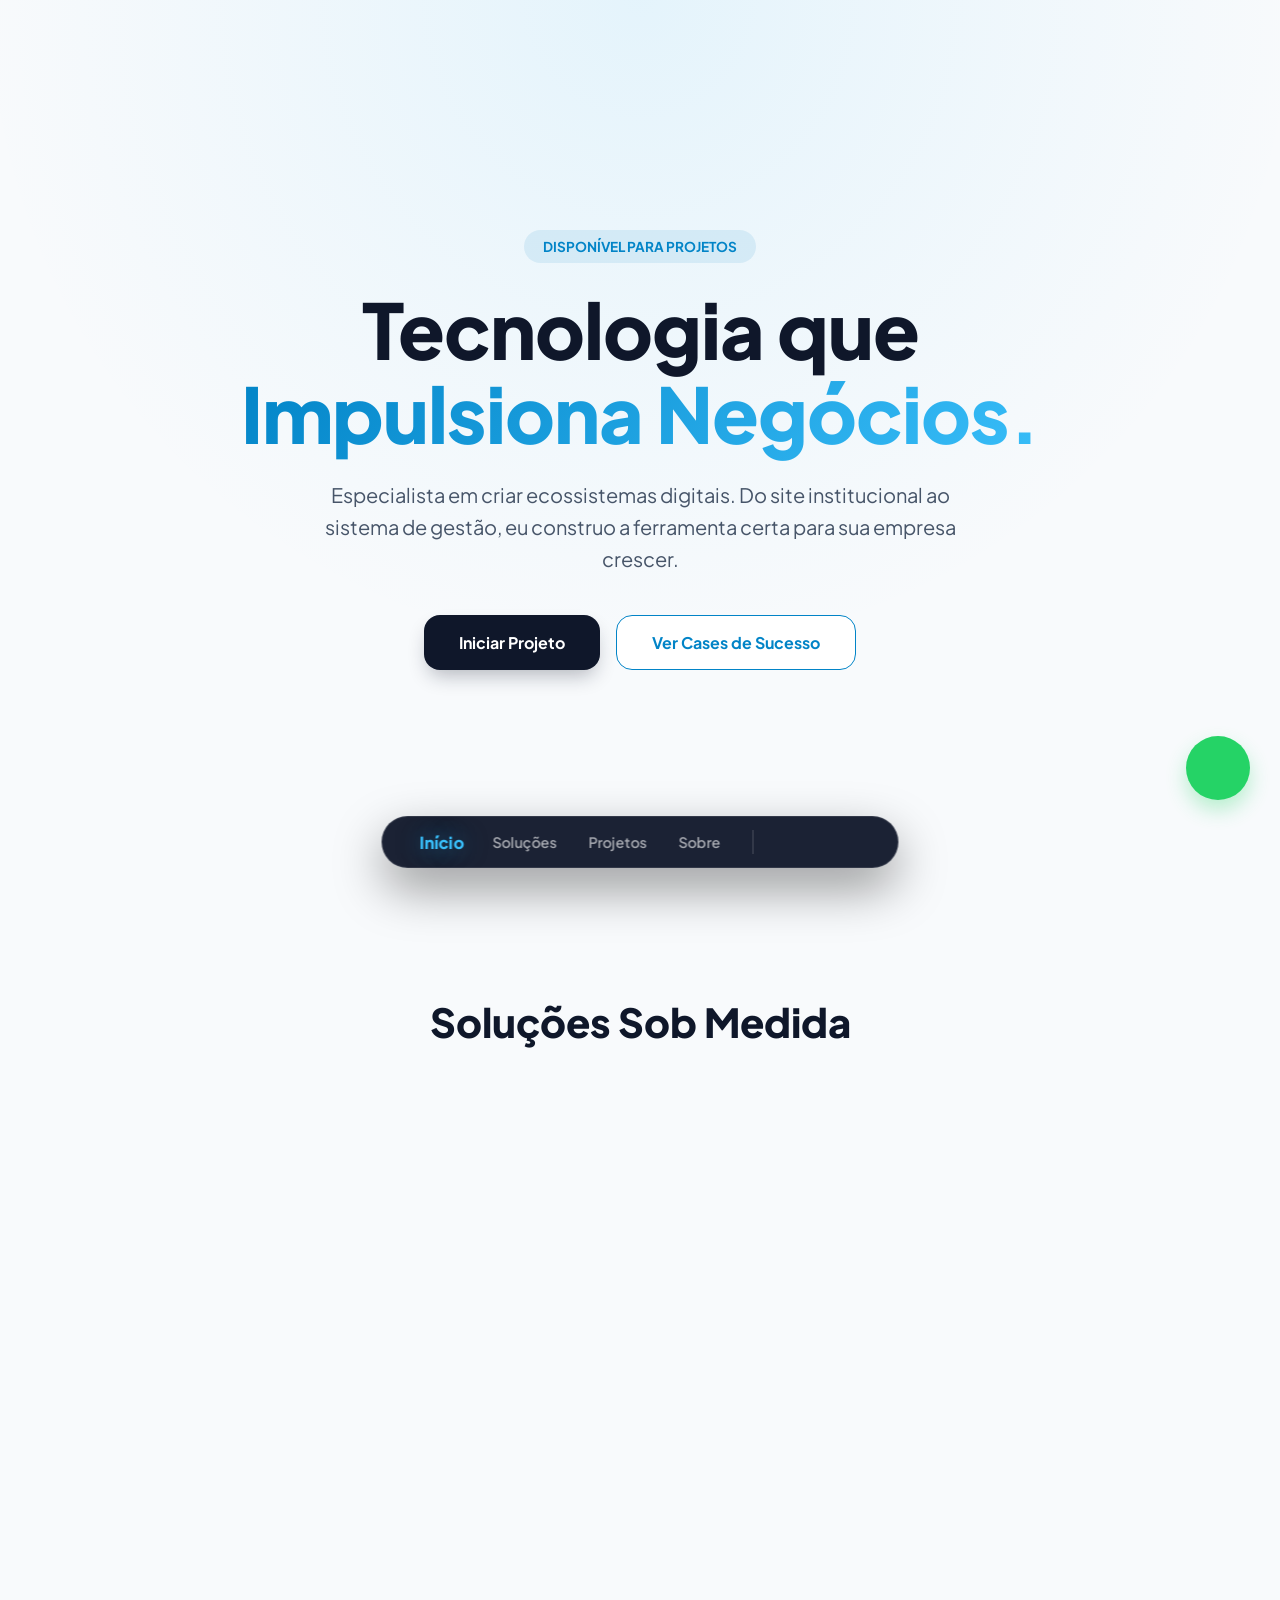
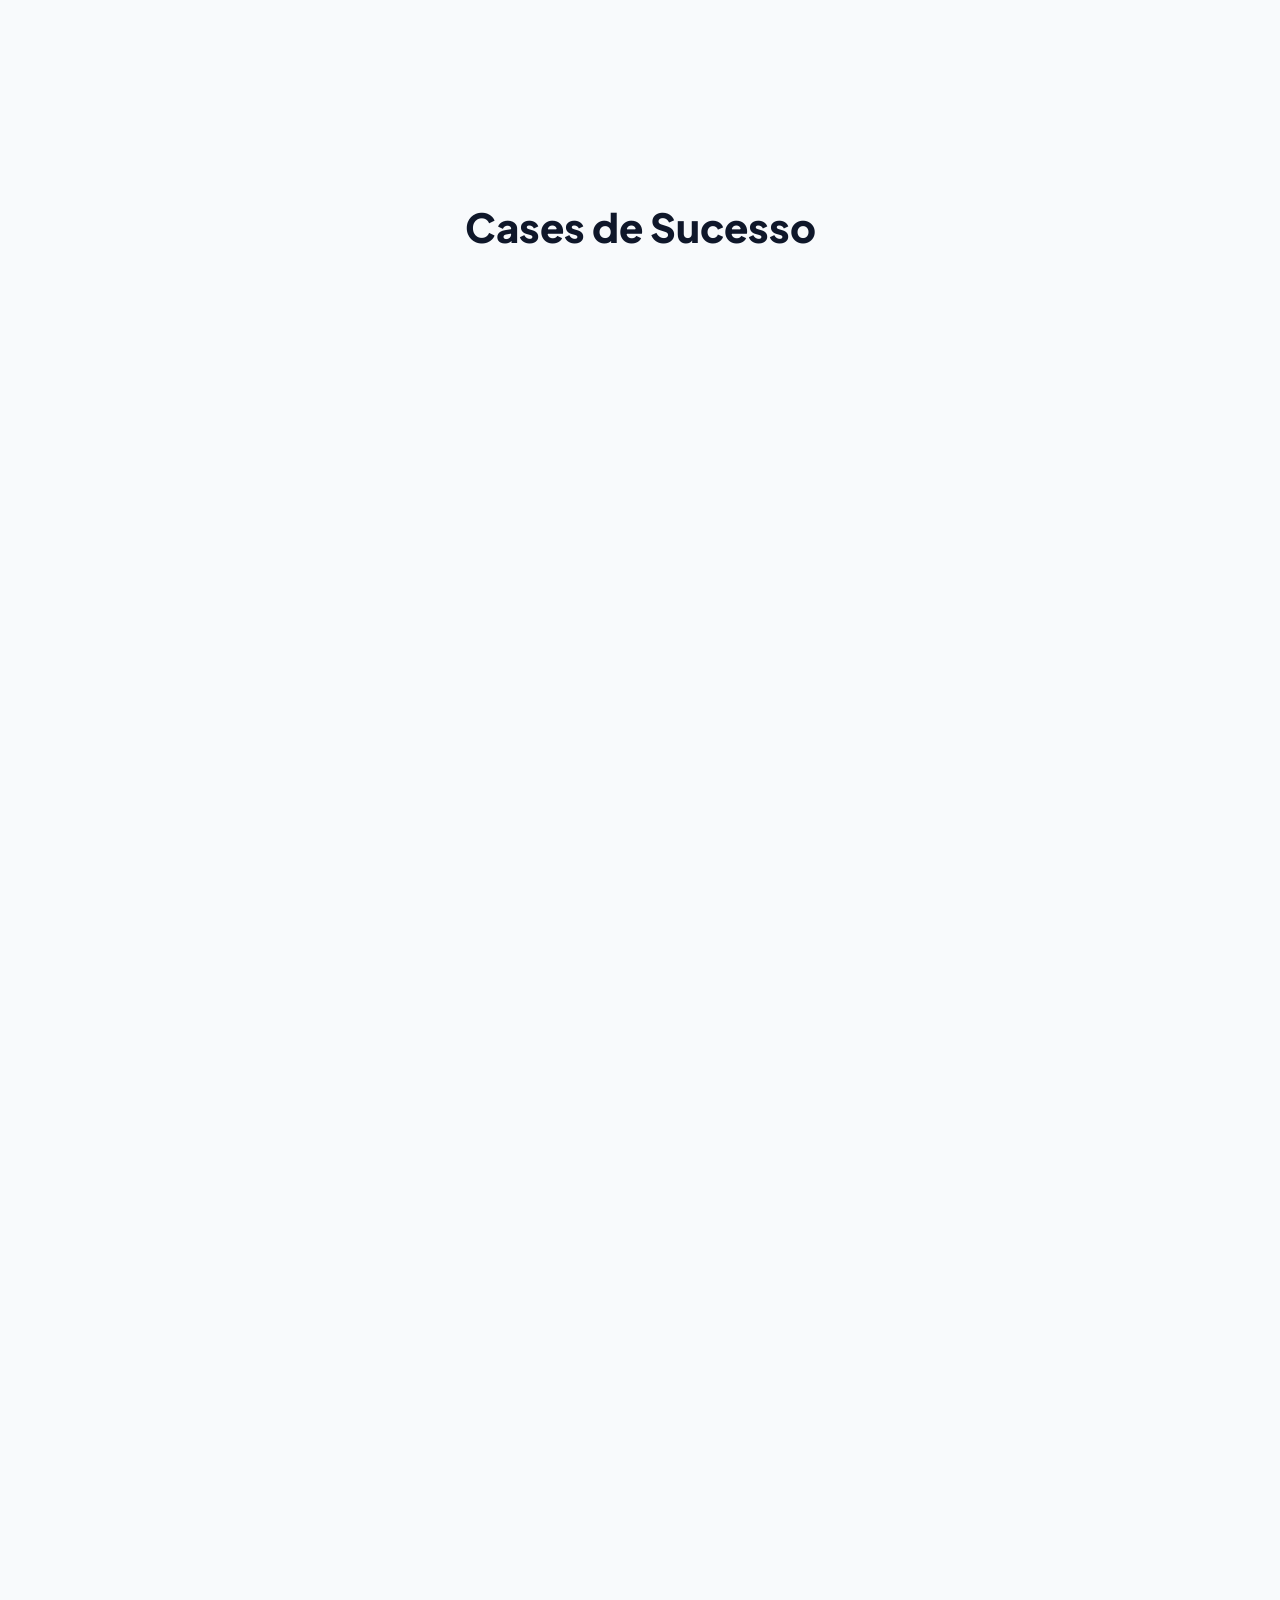
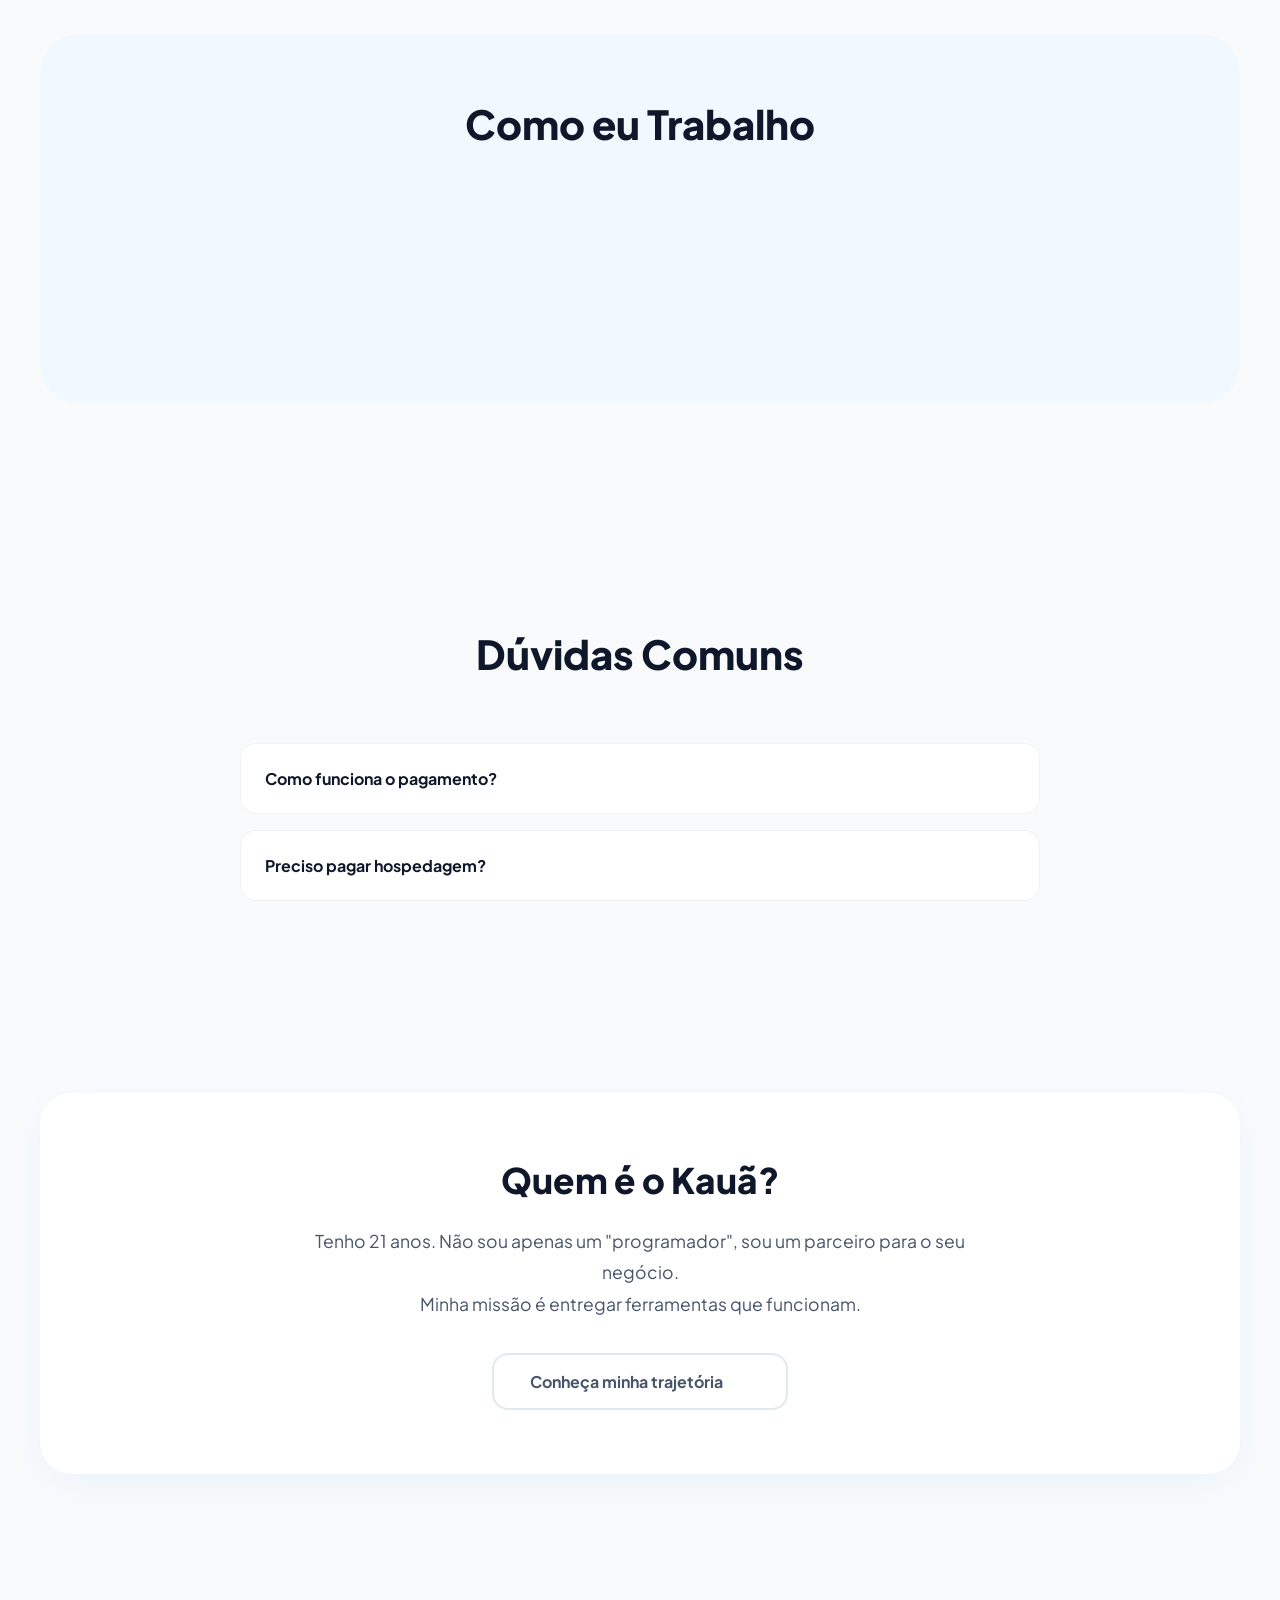
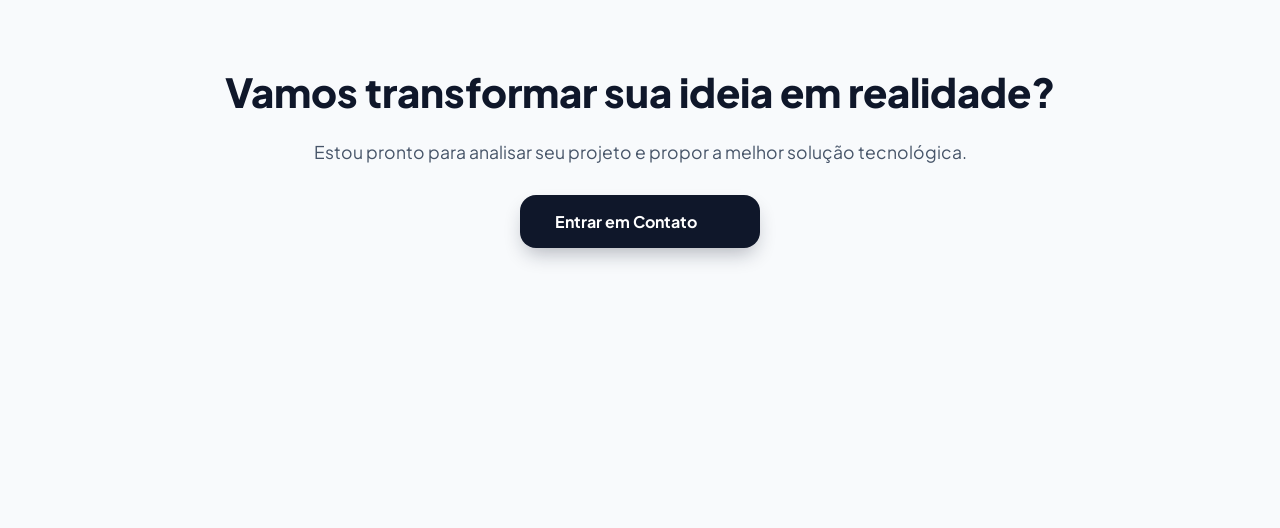
==== commit 9fc58fb8: "Add files via upload" ====
--- a/index.html
+++ b/index.html
@@ -84,6 +84,9 @@
                 <button onclick="openWizard('sistema')" class="btn btn-primary btn-full">Quero um Sistema</button>
             </div>
         </div>
+        <div style="text-align: center; margin-top: 3rem;" data-aos="fade-up">
+            <a href="solucoes.html" class="btn btn-outline">Ver todas as soluções detalhadas <i data-lucide="arrow-right" style="width: 18px;"></i></a>
+        </div>
     </section>
 
     <section id="cases" class="section-padding container">
@@ -95,7 +98,6 @@
                     <span class="project-category">Gestão</span>
                     <h3 class="project-title">Ecossistema Papa Mike</h3>
                     <p class="project-desc">Sistema completo que unificou o Marketing, Vendas e Financeiro da escola.</p>
-                    <a href="https://papamike.com.br" target="_blank" class="btn btn-outline btn-full">Ver Resultado</a>
                 </div>
             </div>
             <div class="project-card" data-aos="fade-up" data-aos-delay="100">
@@ -104,7 +106,6 @@
                     <span class="project-category">Web</span>
                     <h3 class="project-title">APIT Jovem Aprendiz</h3>
                     <p class="project-desc">Portal de empregabilidade para gestão de vagas e currículos.</p>
-                    <a href="https://apitaprendiz.org.br" target="_blank" class="btn btn-outline btn-full">Ver Resultado</a>
                 </div>
             </div>
             <div class="project-card" data-aos="fade-up" data-aos-delay="200">
@@ -113,7 +114,6 @@
                     <span class="project-category">Institucional</span>
                     <h3 class="project-title">Papa Mike Saúde</h3>
                     <p class="project-desc">Site focado em trazer novos profissionais para área da saúde.</p>
-                    <a href="https://papamikesaude.com.br" target="_blank" class="btn btn-outline btn-full">Ver Resultado</a>
                 </div>
             </div>
             <div class="project-card" data-aos="fade-up" data-aos-delay="300">
@@ -122,29 +122,14 @@
                     <span class="project-category">Vendas</span>
                     <h3 class="project-title">Matrículas Kids</h3>
                     <p class="project-desc">Página de alta conversão para aumentar matrículas escolares.</p>
-                    <a href="https://lpkids.papamike.com.br" target="_blank" class="btn btn-outline btn-full">Ver Resultado</a>
-                </div>
-            </div>
-            <div class="project-card" data-aos="fade-up" data-aos-delay="400">
-                <img src="https://placehold.co/600x400/000000/FFF?text=E-commerce" class="project-img" alt="E-commerce">
-                <div class="project-content">
-                    <span class="project-category">Vendas</span>
-                    <h3 class="project-title">E-commerce</h3>
-                    <p class="project-desc">Loja dedicada na venda de produtos. Controle total com painel administrador.</p>
-                    <a href="https://loja-futuro.vercel.app/" target="_blank" class="btn btn-outline btn-full">Ver Resultado</a>
-                </div>
-            </div>
-            <div class="project-card" data-aos="fade-up" data-aos-delay="500">
-                <img src="https://placehold.co/600x400/475569/FFF?text=Intranet" class="project-img" alt="Intranet Interna">
-                <div class="project-content">
-                    <span class="project-category">Interno</span>
-                    <h3 class="project-title">Intranet</h3>
-                    <p class="project-desc">Sistema web dedicado na empresa, avisos, cardápio, documentos e mais!</p>
-                    <a class="btn btn-outline btn-full">🚫 Acesso Restrito</a>
-                </div>
-            </div>
-        </div>
-        <p class="swipe-hint"><i data-lucide="arrow-right"></i> Deslize para ver mais</p>
+                </div>
+            </div>
+        </div>
+        <p class="swipe-hint"><i data-lucide="arrow-right" style="vertical-align: middle; width: 16px;"></i> Deslize para ver mais</p>
+        
+        <div style="text-align: center; margin-top: 2.5rem;" data-aos="fade-up">
+            <a href="projetos.html" class="btn btn-outline">Ver Portfólio Completo <i data-lucide="arrow-right" style="width: 18px;"></i></a>
+        </div>
     </section>
 
     <section class="section-padding container">
@@ -196,14 +181,22 @@
             <p class="sobre-text">
                 Tenho <span id="ageDisplay">21</span> anos. Não sou apenas um "programador", sou um parceiro para o seu negócio. <br>Minha missão é entregar ferramentas que funcionam.
             </p>
-        </div>
+            <div style="margin-top: 2rem;">
+                <a href="sobre.html" class="btn btn-outline">Conheça minha trajetória <i data-lucide="arrow-right" style="width: 18px;"></i></a>
+            </div>
+        </div>
+    </section>
+
+    <section id="contato" class="section-padding container" style="text-align: center; margin-bottom: 4rem;">
+        <h2 class="section-title" style="margin-bottom: 1.5rem;">Vamos transformar sua ideia em realidade?</h2>
+        <p style="color: var(--text-body); margin-bottom: 2rem; font-size: 1.1rem;">Estou pronto para analisar seu projeto e propor a melhor solução tecnológica.</p>
+        <a href="contato.html" class="btn btn-primary">Entrar em Contato <i data-lucide="mail" style="width: 18px;"></i></a>
     </section>
 
     <a href="#" onclick="openWhatsappDirect()" class="whatsapp-float"><i data-lucide="message-circle" size="30"></i></a>
     
     <div id="leadModal" class="modal-overlay">
         <div class="wizard-box">
-            
             <div class="wizard-header">
                 <div class="progress-indicator">
                     <div class="progress-dot active" id="dot1"></div>
@@ -215,11 +208,8 @@
             </div>
 
             <div class="wizard-body">
-                
                 <div id="step1" class="step-content-box" style="display: block;">
-                    <div class="step-icon-wrapper">
-                        <i data-lucide="rocket" size="32"></i>
-                    </div>
+                    <div class="step-icon-wrapper"><i data-lucide="rocket" size="32"></i></div>
                     <h2 class="step-title">Vamos começar?</h2>
                     <p class="step-subtitle">Responda algumas perguntas rápidas para eu entender seu projeto.</p>
                     <button onclick="nextStep()" class="btn btn-primary btn-full wizard-btn">Iniciar agora</button>
@@ -228,7 +218,6 @@
                 <div id="step2" class="step-content-box" style="display: none;">
                     <h2 class="step-title">O que você precisa?</h2>
                     <p class="step-subtitle">Escolha a categoria que melhor se encaixa.</p>
-                    
                     <div class="options-grid">
                         <div class="option-card" onclick="selectOption('Landing Page')"><i data-lucide="layout"></i><span>Landing Page</span></div>
                         <div class="option-card" onclick="selectOption('Site Institucional')"><i data-lucide="globe"></i><span>Site</span></div>
@@ -239,7 +228,6 @@
                         <div class="option-card" onclick="selectOption('API/Integração')"><i data-lucide="server"></i><span>API</span></div>
                         <div class="option-card" onclick="selectOption('Outro')"><i data-lucide="plus-circle"></i><span>Outro</span></div>
                     </div>
-
                     <div id="otherInputContainer" class="other-input-container">
                         <label>Qual seria o projeto?</label>
                         <div class="other-input-wrapper">
@@ -250,15 +238,11 @@
                 </div>
 
                 <div id="step3" class="step-content-box" style="display: none;">
-                    <div class="step-icon-wrapper">
-                        <i data-lucide="user" size="32"></i>
-                    </div>
+                    <div class="step-icon-wrapper"><i data-lucide="user" size="32"></i></div>
                     <h2 class="step-title">Seus Dados</h2>
                     <p class="step-subtitle">Para onde devo enviar o orçamento?</p>
-                    
                     <input type="text" id="inputName" class="form-input" placeholder="Seu Nome Completo">
                     <input type="text" id="inputContact" class="form-input" placeholder="WhatsApp (com DDD)">
-                    
                     <div class="wizard-actions">
                         <button onclick="prevStep()" class="btn btn-outline" style="flex: 1;">Voltar</button>
                         <button onclick="validateAndNext()" class="btn btn-primary" style="flex: 2;">Ver Resumo</button>
@@ -266,24 +250,19 @@
                 </div>
 
                 <div id="step4" class="step-content-box" style="display: none;">
-                    <div class="step-icon-wrapper" style="background: #ecfdf5; color: #10b981;">
-                        <i data-lucide="check-circle" size="32"></i>
-                    </div>
+                    <div class="step-icon-wrapper" style="background: #ecfdf5; color: #10b981;"><i data-lucide="check-circle" size="32"></i></div>
                     <h2 class="step-title">Tudo pronto!</h2>
                     <p class="step-subtitle">Confira se está tudo certo antes de enviar.</p>
-
                     <div class="summary-card">
                         <div class="summary-row"><strong>Projeto:</strong> <span id="summaryType">...</span></div>
                         <div class="summary-row"><strong>Nome:</strong> <span id="summaryName">...</span></div>
                         <div class="summary-row"><strong>Contato:</strong> <span id="summaryContact">...</span></div>
                     </div>
-
                     <div class="wizard-actions">
                         <button onclick="prevStep()" class="btn btn-outline" style="flex: 1;">Corrigir</button>
                         <button onclick="finishOrder()" class="btn btn-primary" style="flex: 2;">Enviar no WhatsApp</button>
                     </div>
                 </div>
-
             </div>
         </div>
     </div>
@@ -291,8 +270,6 @@
     <script src="https://unpkg.com/aos@2.3.1/dist/aos.js"></script>
     <script>
         lucide.createIcons();
-        
-        // Desativa animações em celulares pequenos para performance máxima e evitar pulos de tela
         AOS.init({ disable: window.innerWidth < 768 }); 
         
         document.getElementById('ageDisplay').innerText = new Date().getFullYear() - 2004;
@@ -374,7 +351,7 @@
 
         function finishOrder() {
             const name = document.getElementById('inputName').value;
-            window.open(`https://wa.me/5511976965693?text=Olá Kauã! Me chamo *${name}* e gostaria de um orçamento para um projeto de *${selectedOption}*.`, '_blank');
+            window.open(`https://wa.me/5511985394101?text=Olá Kauã! Me chamo *${name}* e gostaria de um orçamento para um projeto de *${selectedOption}*.`, '_blank');
             closeModal();
             setTimeout(() => {
                 document.getElementById('inputName').value = '';
@@ -384,10 +361,10 @@
         }
 
         function openWhatsappDirect() {
-            window.open('https://wa.me/5511976965693', '_blank');
-        }
-
-        // Scroll Spy para Menu
+            window.open('https://wa.me/5511985394101', '_blank');
+        }
+
+        // Scroll Spy
         const sections = document.querySelectorAll('section');
         const navItems = document.querySelectorAll('.nav-item');
         window.addEventListener('scroll', () => {
